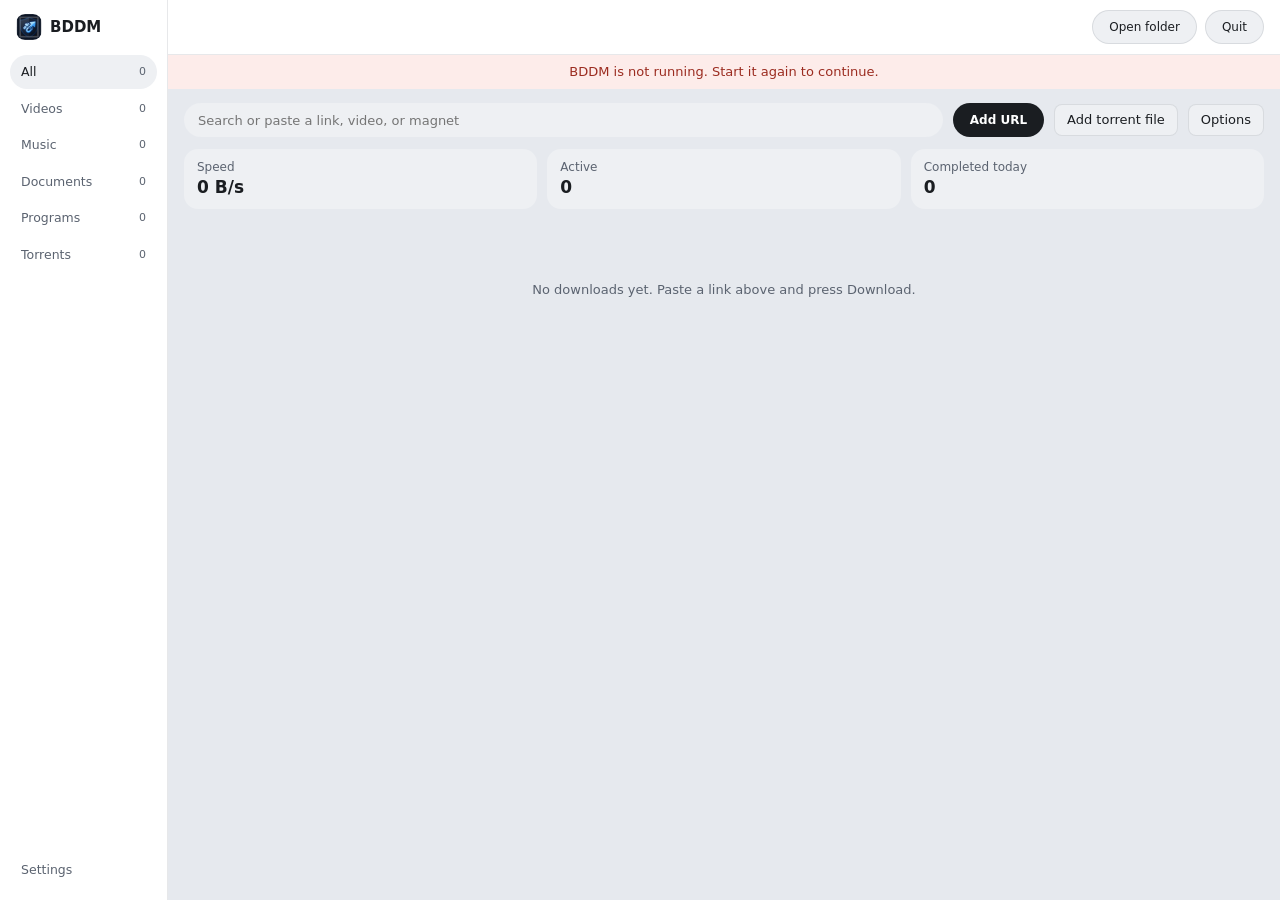
==== ui/index.html @ 0352fc82 "1.5.0: add a tray icon, menu, and compact popup BDDM stays in the Windows notification area with Sho" ====
<!DOCTYPE html>
<html lang="en">
<head>
<meta charset="utf-8">
<meta name="viewport" content="width=device-width, initial-scale=1">
<title>BDDM - Download Manager</title>
<link rel="icon" type="image/png" sizes="32x32" href="icon-32.png">
<link rel="icon" type="image/png" sizes="128x128" href="icon.png">
<link rel="stylesheet" href="theme.css">
<style>
  :root {
    color-scheme: light;
    --bg: #e6e9ee; --panel: #ffffff; --panel2: #eef0f3; --line: rgba(20,30,50,.10);
    --text: #1a1d21; --muted: #5b6370; --accent: #2f6fed; --accent2: #1f55c4;
    --ok: #1f9d62; --warn: #b45a12; --bad: #c0392b;
    --hover-bg: #e4e7ed; --hover-line: rgba(20,30,50,.28);
    --danger-hover: #9b2c20;
    --shade: rgba(20,30,50,.12);
    --offline-bg: #fdecea; --offline-fg: #9b2c20;
    --banner-bg: #e6eefd; --banner-fg: #1f55c4; --banner-line: #c5d8fb;
    --banner-err-bg: #fdecea; --banner-err-fg: #9b2c20; --banner-err-line: #f5c2c0;
    --badge-dl-fg: #1f55c4; --badge-dl-bg: #e6eefd; --badge-dl-bd: #c5d8fb;
    --badge-ok-fg: #167a4c; --badge-ok-bg: #e3f5ec; --badge-ok-bd: #b7e3cc;
    --badge-err-fg: #9b2c20; --badge-err-bg: #fdecea; --badge-err-bd: #f5c2c0;
    --badge-vo-fg: #5b43c7; --badge-vo-bg: #ece8fb; --badge-vo-bd: #d5cef5;
    --badge-pause-fg: #b45a12; --badge-pause-bg: #fdeede; --badge-pause-bd: #f5d3a8;
    --msg-err: #9b2c20; --msg-ok: #167a4c; --msg-net: #b45a12;
    --group-line: #d5dbe6;
  }
  @media (prefers-color-scheme: dark) {
    :root {
      color-scheme: dark;
      --bg: #14161b; --panel: #1c1f26; --panel2: #232733; --line: #2e3340;
      --text: #e6e8ee; --muted: #8b93a7; --accent: #3b82f6; --accent2: #2563eb;
      --ok: #22c55e; --warn: #f59e0b; --bad: #ef4444;
      --hover-bg: #2a2f3d; --hover-line: #49506a;
      --danger-hover: #fca5a5;
      --shade: rgba(0,0,0,.35);
      --offline-bg: #450a0a; --offline-fg: #fecaca;
      --banner-bg: #172554; --banner-fg: #93c5fd; --banner-line: #1e3a8a;
      --banner-err-bg: #450a0a; --banner-err-fg: #fecaca; --banner-err-line: #7f1d1d;
      --badge-dl-fg: #93c5fd; --badge-dl-bg: #172554; --badge-dl-bd: #1e3a8a;
      --badge-ok-fg: #86efac; --badge-ok-bg: #052e16; --badge-ok-bd: #14532d;
      --badge-err-fg: #fca5a5; --badge-err-bg: #450a0a; --badge-err-bd: #7f1d1d;
      --badge-vo-fg: #c4b5fd; --badge-vo-bg: #1e1036; --badge-vo-bd: #4c1d95;
      --badge-pause-fg: #fcd34d; --badge-pause-bg: #2b1a05; --badge-pause-bd: #78350f;
      --msg-err: #fca5a5; --msg-ok: #86efac; --msg-net: #fcd34d;
      --group-line: #33405c;
    }
  }
  html[data-scheme="light"] { color-scheme: light;     --bg: #e6e9ee; --panel: #ffffff; --panel2: #eef0f3; --line: rgba(20,30,50,.10);
    --text: #1a1d21; --muted: #5b6370; --accent: #2f6fed; --accent2: #1f55c4;
    --ok: #1f9d62; --warn: #b45a12; --bad: #c0392b;
    --hover-bg: #e4e7ed; --hover-line: rgba(20,30,50,.28);
    --danger-hover: #9b2c20;
    --shade: rgba(20,30,50,.12);
    --offline-bg: #fdecea; --offline-fg: #9b2c20;
    --banner-bg: #e6eefd; --banner-fg: #1f55c4; --banner-line: #c5d8fb;
    --banner-err-bg: #fdecea; --banner-err-fg: #9b2c20; --banner-err-line: #f5c2c0;
    --badge-dl-fg: #1f55c4; --badge-dl-bg: #e6eefd; --badge-dl-bd: #c5d8fb;
    --badge-ok-fg: #167a4c; --badge-ok-bg: #e3f5ec; --badge-ok-bd: #b7e3cc;
    --badge-err-fg: #9b2c20; --badge-err-bg: #fdecea; --badge-err-bd: #f5c2c0;
    --badge-vo-fg: #5b43c7; --badge-vo-bg: #ece8fb; --badge-vo-bd: #d5cef5;
    --badge-pause-fg: #b45a12; --badge-pause-bg: #fdeede; --badge-pause-bd: #f5d3a8;
    --msg-err: #9b2c20; --msg-ok: #167a4c; --msg-net: #b45a12;
    --group-line: #d5dbe6; }
  html[data-scheme="dark"] { color-scheme: dark;     --bg: #14161b; --panel: #1c1f26; --panel2: #232733; --line: #2e3340;
    --text: #e6e8ee; --muted: #8b93a7; --accent: #3b82f6; --accent2: #2563eb;
    --ok: #22c55e; --warn: #f59e0b; --bad: #ef4444;
    --hover-bg: #2a2f3d; --hover-line: #49506a;
    --danger-hover: #fca5a5;
    --shade: rgba(0,0,0,.35);
    --offline-bg: #450a0a; --offline-fg: #fecaca;
    --banner-bg: #172554; --banner-fg: #93c5fd; --banner-line: #1e3a8a;
    --banner-err-bg: #450a0a; --banner-err-fg: #fecaca; --banner-err-line: #7f1d1d;
    --badge-dl-fg: #93c5fd; --badge-dl-bg: #172554; --badge-dl-bd: #1e3a8a;
    --badge-ok-fg: #86efac; --badge-ok-bg: #052e16; --badge-ok-bd: #14532d;
    --badge-err-fg: #fca5a5; --badge-err-bg: #450a0a; --badge-err-bd: #7f1d1d;
    --badge-vo-fg: #c4b5fd; --badge-vo-bg: #1e1036; --badge-vo-bd: #4c1d95;
    --badge-pause-fg: #fcd34d; --badge-pause-bg: #2b1a05; --badge-pause-bd: #78350f;
    --msg-err: #fca5a5; --msg-ok: #86efac; --msg-net: #fcd34d;
    --group-line: #33405c; }
  * { box-sizing: border-box; }
  html, body { margin: 0; height: 100%; }
  body { background: var(--page); color: var(--text); font: 13px/1.4 "Segoe UI", Inter, system-ui, sans-serif; height: 100%; }
  button { font: inherit; color: var(--text); background: var(--panel2); border: 1px solid var(--line); border-radius: 8px; padding: 6px 12px; cursor: pointer; }
  button:hover { border-color: var(--hover-line); background: var(--hover-bg); }
  button:disabled { opacity: .45; cursor: default; }
  button.primary { background: var(--accent); border-color: var(--accent); color: #fff; font-weight: 600; }
  button.primary:hover { background: var(--accent2); }
  button.danger:hover { border-color: var(--bad); color: var(--danger-hover); }
  button.small { padding: 4px 10px; font-size: 13px; }
  select { font: inherit; color: var(--text); background: var(--panel2); border: 1px solid var(--line); border-radius: 8px; padding: 8px 10px; outline: none; }
  input[type=text], input[type=number], input[type=search] { font: inherit; color: var(--text); background: var(--panel2); border: 1px solid var(--line); border-radius: 8px; padding: 9px 12px; outline: none; }
  input:focus { border-color: var(--accent); }

  .topbar-actions { margin-left: auto; display: flex; align-items: center; gap: 8px; }
  .logo { display: flex; align-items: center; gap: 10px; font-weight: 700; font-size: 17px; letter-spacing: .5px; }
  .logo img { width: 26px; height: 26px; border-radius: 6px; display: block; }
  #yieldHint { display: none; font-size: 12px; color: var(--muted); background: var(--panel2); border: 1px solid var(--line); border-radius: 999px; padding: 4px 10px; white-space: nowrap; }
  #yieldHint.show { display: inline-flex; align-items: center; }
  .about-logo { display: flex; flex-direction: column; align-items: center; margin-top: 0; }
  .about-logo img { width: 72px; height: 72px; border-radius: 20px; }
  .about-name { font-size: 16px; font-weight: 600; margin-top: 8px; }
  .about-card { background: var(--surface); border: 1px solid var(--border); border-radius: 18px; padding: 22px 18px; max-width: 640px; margin-top: 16px; text-align: center; }
  #tab-settings { max-width: 680px; }
  #tab-settings h2 { font-size: 16px; font-weight: 600; margin: 0 0 12px; }
  #tab-settings input[type=text], #tab-settings input[type=number], #tab-settings select {
    font: inherit; color: var(--text); background: var(--neutral); border: 1px solid var(--border);
    border-radius: 12px; padding: 8px 12px; outline: none;
  }
  #tab-settings input:focus, #tab-settings select:focus { border-color: var(--accent); }
  .field.check { display: flex; flex-direction: row-reverse; align-items: center; justify-content: space-between; gap: 12px; padding: 9px 0; border-top: 1px solid var(--border); }
  .field.check label { flex: 1; font-weight: 500; }
  .field.check input[type=checkbox] {
    appearance: none; -webkit-appearance: none; width: 38px; height: 22px; border-radius: 999px;
    background: var(--border-strong); border: 0; position: relative; cursor: pointer; flex: none;
  }
  .field.check input[type=checkbox]::after {
    content: ""; position: absolute; top: 3px; left: 3px; width: 16px; height: 16px; border-radius: 50%;
    background: var(--surface); transition: left .15s;
  }
  .field.check input[type=checkbox]:checked { background: var(--accent); }
  .field.check input[type=checkbox]:checked::after { left: 19px; }
  nav { display: flex; gap: 4px; }
  nav button { background: transparent; border-color: transparent; color: var(--muted); }
  nav button.active { background: var(--panel2); border-color: var(--line); color: var(--text); }
  .spacer { flex: 1; }

  /* main padding is in theme.css .maincol main */
  /* addbar restyled above */

  .empty { color: var(--muted); text-align: center; padding: 60px 0; }
  .item { display: grid; grid-template-columns: 40px minmax(0,1fr) auto; gap: 12px; align-items: center; padding: 11px 12px; margin-bottom: 9px; }
  .item .ico { grid-row: 1 / span 4; }
  .item .mid { min-width: 0; grid-column: 2; }
  .item .ico { align-self: start; margin-top: 2px; }
  .item .actions { grid-column: 3; grid-row: 1; display: flex; flex-wrap: wrap; justify-content: flex-end; gap: 4px; max-width: 220px; align-self: start; }
  .item .actions button { padding: 4px 9px; font-size: 11px; }
  .item .children { grid-column: 1 / -1; }
  .seg { display: flex; gap: 3px; height: 8px; margin: 8px 0 6px; }
  .seg i { flex: 1; border-radius: 2px; background: var(--neutral); }
  .seg i.on { background: var(--accent); }
  .seg.Done i.on, .seg.Seeding i.on { background: var(--ok); }
  .seg.Error i.on { background: var(--bad); }
  .seg.Paused i.on { background: var(--warn); }
  .bar { display: none; }
  .stats-row { display: grid; grid-template-columns: repeat(3,1fr); gap: 10px; margin-bottom: 12px; }
  .addbar { display: flex; gap: 10px; align-items: center; margin-bottom: 12px; }
  .addbar #url { flex: 1; height: 34px; border: 0; background: var(--neutral); border-radius: 999px; padding: 0 14px; }
  .row1 { display: flex; align-items: center; gap: 10px; }
  .name { font-weight: 600; flex: 1; overflow: hidden; text-overflow: ellipsis; white-space: nowrap; }
  .badge { font-size: 12px; padding: 2px 9px; border-radius: 99px; background: var(--panel2); color: var(--muted); border: 1px solid var(--line); white-space: nowrap; }
  .badge.Downloading { color: var(--badge-dl-fg); border-color: var(--badge-dl-bd); background: var(--badge-dl-bg); }
  .badge.Done { color: var(--badge-ok-fg); border-color: var(--badge-ok-bd); background: var(--badge-ok-bg); }
  .badge.Error { color: var(--badge-err-fg); border-color: var(--badge-err-bd); background: var(--badge-err-bg); }
  .badge.ViewOnly { color: var(--badge-vo-fg); border-color: var(--badge-vo-bd); background: var(--badge-vo-bg); }
  .subhead { display: flex; align-items: center; gap: 8px; padding: 6px 4px; color: var(--text); font-weight: 600; cursor: pointer; user-select: none; }
  .subhead .count { font-weight: 400; }
  .subhead .arrow { color: var(--muted); width: 12px; display: inline-block; }
  .badge.Paused { color: var(--badge-pause-fg); border-color: var(--badge-pause-bd); background: var(--badge-pause-bg); }
  .badge.Seeding { color: var(--badge-ok-fg); border-color: var(--badge-ok-bd); background: var(--badge-ok-bg); }
  .bar { height: 6px; background: var(--panel2); border-radius: 99px; overflow: hidden; margin: 10px 0 8px; }
  .bar > div { height: 100%; width: 0; background: var(--accent); border-radius: 99px; transition: width .4s; }
  .bar.Done > div, .bar.Seeding > div { background: var(--ok); }
  .bar.Error > div { background: var(--bad); }
  .bar.Paused > div { background: var(--warn); }
  .bar.unknown > div { width: 30% !important; animation: slide 1.2s infinite linear; }
  @keyframes slide { from { margin-left: -30%; } to { margin-left: 100%; } }
  .row2 { display: flex; align-items: center; gap: 16px; color: var(--muted); font-size: 13px; flex-wrap: wrap; }
  .row2 .stats { display: flex; gap: 16px; flex: 1; flex-wrap: wrap; }
  .row2 .actions { display: flex; gap: 6px; }
  .msg { color: var(--muted); font-size: 12px; margin-top: 6px; overflow: hidden; text-overflow: ellipsis; white-space: nowrap; }
  .msg.err { color: var(--msg-err); white-space: normal; }
  .msg .fix { display: block; color: var(--text); opacity: .85; margin-top: 3px; }
  .msg .details { display: block; opacity: .6; font-size: 11px; margin-top: 3px; cursor: help; }
  .msg.ok { color: var(--msg-ok); }
  .msg.net { color: var(--msg-net); white-space: normal; }
  .morebox { display: flex; flex-direction: column; gap: 6px; margin: -6px 0 14px; font-size: 12px; color: var(--muted); }
  .morebox[hidden] { display: none !important; }
  .morebox textarea, .morebox input { width: 100%; box-sizing: border-box; font: 13px/1.4 Consolas, monospace; }

  table { width: 100%; border-collapse: collapse; }
  th, td { text-align: left; padding: 9px 10px; border-bottom: 1px solid var(--line); vertical-align: top; }
  th { color: var(--muted); font-weight: 600; font-size: 12px; text-transform: uppercase; letter-spacing: .4px; }
  td.url { color: var(--muted); font-size: 12px; word-break: break-all; max-width: 380px; }
  .toolbar { display: flex; gap: 10px; margin-bottom: 14px; }
  .toolbar input { flex: 1; }

  .settings-card { background: var(--surface); border: 1px solid var(--border); border-radius: 18px; padding: 18px; max-width: 640px; }
  .field { margin-bottom: 16px; }
  .field label { display: block; font-weight: 600; margin-bottom: 6px; }
  .field .hint { color: var(--muted); font-size: 12px; margin-top: 4px; }
  .field .line { display: flex; gap: 8px; }
  .catrow { display: grid; grid-template-columns: 100px 1fr; gap: 6px 10px; align-items: center; padding: 8px 0; border-top: 1px solid var(--line, #2a2f3a); }
  .catrow .catname { font-weight: 600; }
  .catrow .line { display: flex; gap: 8px; }
  .catrow .line input { flex: 1; min-width: 0; }
  .catrow .catexts { grid-column: 2; font-size: 12px; opacity: .85; }
  .field .line input[type=text] { flex: 1; }
  .field input[type=number] { width: 110px; }

  .overlay { position: fixed; inset: 0; background: rgba(0,0,0,.55); display: none; align-items: center; justify-content: center; z-index: 10; }
  .overlay.show { display: flex; }
  .dialog { background: var(--panel); border: 1px solid var(--line); border-radius: 14px; padding: 20px; width: min(440px, 92vw); box-shadow: 0 20px 50px rgba(0,0,0,.5); }
  .dialog h3 { margin: 0 0 8px; font-size: 16px; }
  .dialog p { margin: 0 0 14px; color: var(--muted); word-break: break-word; }
  .dialog .btns { display: flex; justify-content: flex-end; gap: 8px; margin-top: 16px; }
  .check { display: flex; gap: 8px; align-items: center; }

  #toasts { position: fixed; right: 18px; bottom: 18px; display: flex; flex-direction: column; gap: 8px; z-index: 20; }
  .toast { background: var(--panel2); border: 1px solid var(--line); border-left: 4px solid var(--accent); border-radius: 10px; padding: 10px 14px; min-width: 260px; max-width: 380px; box-shadow: 0 10px 30px rgba(0,0,0,.4); animation: pop .2s; }
  .toast.ok { border-left-color: var(--ok); } .toast.bad { border-left-color: var(--bad); }
  .toast b { display: block; margin-bottom: 2px; }
  .toast span { color: var(--muted); font-size: 13px; word-break: break-word; }
  @keyframes pop { from { transform: translateY(10px); opacity: 0; } }
  .item.group { border-color: var(--group-line); }
  .group .name .ficon { display: inline-block; width: 18px; height: 14px; margin-right: 8px; vertical-align: -1px; background: #f5c451; border-radius: 2px 3px 3px 3px; position: relative; }
  .group .name .ficon::before { content: ""; position: absolute; left: 0; top: -3px; width: 8px; height: 4px; background: #f5c451; border-radius: 2px 2px 0 0; }
  .count { color: var(--muted); font-size: 13px; white-space: nowrap; }
  .toggle { background: transparent; border: none; color: var(--muted); padding: 0 4px; font-size: 13px; }
  .toggle:hover { background: transparent; color: var(--text); }
  .group .name { cursor: pointer; }
  .children { margin: 10px 0 0 22px; border-left: 2px solid var(--line); padding-left: 12px; }
  .children .item { padding: 8px 10px; margin-bottom: 6px; background: var(--panel2); }
  .children .bar { margin: 6px 0 5px; height: 4px; }
  .toast .times { color: var(--muted); font-weight: 400; margin-left: 6px; }
  #offline { display: none; background: var(--offline-bg); color: var(--offline-fg); padding: 8px 20px; text-align: center; }
  #offline.show { display: block; }
  #updateBanner { display: none; align-items: center; justify-content: center; gap: 16px; flex-wrap: wrap; background: var(--banner-bg); color: var(--banner-fg); padding: 8px 20px; border-bottom: 1px solid var(--banner-line); }
  #updateBanner.show { display: flex; }
  #updateBanner.error { background: var(--banner-err-bg); color: var(--banner-err-fg); border-bottom-color: var(--banner-err-line); }
  #updateBanner .ubtns { display: flex; gap: 8px; }
  #updateBanner .bar { margin: 0; width: 180px; }
  input[type=range] { accent-color: var(--accent); width: 100%; height: 22px; margin: 0; }
  .speed-head { display: flex; align-items: center; justify-content: space-between; gap: 10px; margin-bottom: 6px; }
  .srow { display: flex; align-items: center; justify-content: space-between; gap: 12px; padding: 9px 0; border-top: 1px solid var(--line); }
  .srow > span { font-weight: 500; }
  .sctrl { display: flex; align-items: center; gap: 10px; width: 240px; flex: none; }
  .slbl { min-width: 72px; text-align: right; color: var(--muted); font-size: 13px; }
  button.limit.on { border-color: var(--accent); color: var(--accent); }
  .popover { position: fixed; z-index: 15; background: var(--panel); border: 1px solid var(--line); border-radius: 18px; padding: 14px; width: 240px; box-shadow: 0 12px 32px var(--shade); }
  .popover .poptitle { font-size: 13px; font-weight: 600; margin: 0 0 4px; }
  .popover .meta { font-size: 12px; color: var(--muted); margin: 0 0 10px; }
  .popover .meta.lab { margin: 0 0 4px; }
  .popover .sctrl { width: 100%; margin-bottom: 10px; }
  .popover .slbl { min-width: 64px; }
  .popover .popbtns { display: flex; gap: 8px; justify-content: flex-end; margin-top: 4px; }
</style>
</head>
<body>
<div class="app" id="appShell">
<aside class="sidebar">
  <div class="brand"><img src="icon-32.png" alt="">BDDM</div>
  <button type="button" class="nav on" data-filter="all" data-tab="downloads">All<span class="count" id="navAll">0</span></button>
  <button type="button" class="nav" data-filter="Video" data-tab="downloads">Videos<span class="count" id="navVideo">0</span></button>
  <button type="button" class="nav" data-filter="Audio" data-tab="downloads">Music<span class="count" id="navAudio">0</span></button>
  <button type="button" class="nav" data-filter="Documents" data-tab="downloads">Documents<span class="count" id="navDocuments">0</span></button>
  <button type="button" class="nav" data-filter="Programs" data-tab="downloads">Programs<span class="count" id="navPrograms">0</span></button>
  <button type="button" class="nav" data-filter="torrent" data-tab="downloads">Torrents<span class="count" id="navTorrent">0</span></button>
  <div class="sidebar-grow"></div>
  <button type="button" class="nav" data-tab="settings" id="navSettings">Settings</button>
</aside>
<div class="maincol">
<div class="topbar">
  <span id="yieldHint" title="BDDM is using less bandwidth so browsing and other apps stay quick.">Saving bandwidth</span>
  <div class="topbar-actions">
    <button id="openDir" class="pill" title="Open the downloads folder">Open folder</button>
    <button id="quitBtn" class="pill danger" title="Pause all downloads and close BDDM">Quit</button>
  </div>
</div>
<div id="offline">BDDM is not running. Start it again to continue.</div>
<div id="updateBanner">
  <span id="updateText">A new version of BDDM is available</span>
  <div id="updateProgressWrap" hidden>
    <div class="bar"><div id="updateFill"></div></div>
  </div>
  <div class="ubtns">
    <button id="updateView" class="small">View release</button>
    <button id="updateInstall" class="small primary">Install</button>
    <button id="updateCancel" class="small" hidden>Cancel</button>
    <button id="updateRetry" class="small primary" hidden>Try again</button>
    <button id="updateLater" class="small">Later</button>
  </div>
</div>

<main>
  <section id="tab-downloads">
    <div class="addbar">
      <input id="url" type="text" placeholder="Search or paste a link, video, or magnet" autocomplete="off" spellcheck="false">
      <button id="addBtn" class="pill prim">Add URL</button>
      <button id="torrentBtn" title="Add a .torrent file">Add torrent file</button>
      <input id="torrentFile" type="file" accept=".torrent,application/x-bittorrent" hidden>
      <button id="moreBtn" title="Mirror links and checksum">Options</button>
    </div>
    <div id="moreBox" class="morebox" hidden>
      <label for="mirrors">Mirror links (optional): other links to the same file, one per line. BDDM downloads pieces from all of them at once.</label>
      <textarea id="mirrors" rows="3" spellcheck="false" placeholder="https://mirror1.example.com/file.iso"></textarea>
      <label for="hash">Checksum (optional): MD5, SHA-1, SHA-256 or SHA-512 from the website. BDDM checks the file when it is done.</label>
      <input id="hash" type="text" spellcheck="false" autocomplete="off" placeholder="sha256:3a7bd3e2360a3d...">
    </div>
    <div class="stats-row" id="statsRow">
      <div class="stat"><span class="meta">Speed</span><b id="statSpeed">0 B/s</b></div>
      <div class="stat"><span class="meta">Active</span><b id="statActive">0</b></div>
      <div class="stat"><span class="meta" id="statThirdLabel">Completed today</span><b id="statThird">0</b></div>
    </div>
    <div id="list"></div>
    <div id="emptyList" class="empty">No downloads yet. Paste a link above and press Download.</div>
  </section>

  <section id="tab-settings" hidden>
    <h2>Settings</h2>
    <div class="card settings-card">
      <div class="field">
        <label for="setDir">Download folder</label>
        <div class="line">
          <input id="setDir" type="text" spellcheck="false">
          <button id="browseDir">Browse...</button>
        </div>
        <div class="hint">New downloads are saved here.</div>
      </div>
      <div class="field">
        <label for="setParts">Parts per download</label>
        <input id="setParts" type="number" min="1" max="32">
        <div class="hint">How many connections one file uses (1-32). 8 is a good choice.</div>
      </div>
      <div class="field">
        <label for="setActive">Downloads at the same time</label>
        <input id="setActive" type="number" min="1" max="10">
        <div class="hint">Extra downloads wait in the queue (1-10) and start by themselves when a place is free. Use the arrows on a waiting download to change the order.</div>
      </div>
      <div class="field" style="margin-bottom:4px">
        <div class="speed-head">
          <label style="margin:0">Speed limits</label>
          <button type="button" id="resetLimits" class="small">Reset</button>
        </div>
        <div class="hint">These limits apply to every download of that kind. You can set a different limit on one download from the list.</div>
      </div>
      <div class="srow"><span>Regular downloads</span><div class="sctrl"><input id="limHTTP" type="range" min="0" max="10" step="1" value="10"><span id="limHTTPLbl" class="slbl">Unlimited</span></div></div>
      <div class="srow"><span>Torrent download</span><div class="sctrl"><input id="limTorDown" type="range" min="0" max="10" step="1" value="10"><span id="limTorDownLbl" class="slbl">Unlimited</span></div></div>
      <div class="srow"><span>Torrent upload</span><div class="sctrl"><input id="limTorUp" type="range" min="0" max="10" step="1" value="10"><span id="limTorUpLbl" class="slbl">Unlimited</span></div></div>
      <div class="field check" style="margin-top:14px">
        <input id="setYield" type="checkbox" checked><label for="setYield" style="margin:0">Slow down downloads while I use the internet</label>
      </div>
      <div class="hint" style="margin:-10px 0 16px">When you browse or another app uses the network, BDDM uses less bandwidth so the rest of the PC stays quick. It goes back to full speed when the other traffic stops.</div>
      <div class="field check">
        <input id="setNotify" type="checkbox"><label for="setNotify" style="margin:0">Show Windows notifications</label>
      </div>
      <div class="field check">
        <input id="setAsk" type="checkbox"><label for="setAsk" style="margin:0">Ask before starting captured downloads</label>
      </div>
      <div class="hint" style="margin:-10px 0 16px">Shows the "Download File Info" window for downloads sent by the browser extension.</div>
      <div class="field check">
        <input id="setResume" type="checkbox"><label for="setResume" style="margin:0">Continue unfinished downloads when BDDM starts</label>
      </div>
      <div class="hint" style="margin:-10px 0 16px">Downloads that were running when BDDM closed, or when the computer crashed or lost power, continue where they stopped.</div>
      <div class="field check">
        <input id="setAutostart" type="checkbox"><label for="setAutostart" style="margin:0">Start BDDM with Windows</label>
      </div>
      <div class="hint" style="margin:-10px 0 16px">BDDM starts in the background when you sign in to Windows, so the browser extension always finds it.</div>
      <div class="field check">
        <input id="setCheckUpdates" type="checkbox"><label for="setCheckUpdates" style="margin:0">Check for updates automatically</label>
      </div>
      <div class="hint" style="margin:-10px 0 16px">BDDM looks for a new version on GitHub when it starts and about every 6 hours. It only installs when you press Install.</div>
      <button id="saveSettings" class="primary">Save settings</button>
    </div>
    <div class="card settings-card" style="margin-top:16px">
      <div class="field" style="margin-bottom:8px">
        <label>Folders by file type</label>
        <div class="hint">Each type of file can go to its own folder. Leave a folder empty to use the main download folder. When you choose another folder in the "Download File Info" window, BDDM remembers it for that file type.</div>
      </div>
      <div id="cats"></div>
      <button id="saveCats" class="primary" style="margin-top:8px">Save folders</button>
    </div>
    <div class="about-card" id="aboutCard">
      <div class="about-logo">
        <img src="icon.png" alt="BDDM">
        <div class="about-name">BDDM</div>
        <div class="hint" id="appVersion" style="margin-top:6px;text-align:center"></div>
      </div>
      <div style="margin-top:12px">
        <button id="checkUpdatesBtn" class="pill">Check for updates</button>
        <button id="settingsInstallBtn" class="pill prim" hidden>Install</button>
        <div id="updateStatus" class="hint" style="margin-top:8px"></div>
      </div>
    </div>
    <div class="card settings-card" style="margin-top:16px">
      <div class="field" style="margin-bottom:8px">
        <label>Video tools</label>
        <div class="hint">yt-dlp, ffmpeg and deno download videos from YouTube, Facebook, Instagram, TikTok and many other sites. yt-dlp updates itself once a day.</div>
      </div>
      <div class="field">
        <label for="setCookies">Use cookies from</label>
        <select id="setCookies">
          <option value="">Off (default)</option>
          <option value="firefox">Firefox</option>
          <option value="chrome">Chrome</option>
          <option value="edge">Edge</option>
          <option value="brave">Brave</option>
        </select>
        <div class="hint">Only needed when YouTube says "confirm you are not a bot", or for private and members-only videos. Firefox works best; Chrome, Edge and Brave must be fully closed while BDDM reads their cookies.</div>
      </div>
      <div id="toolsList" class="hint" style="font-size:13px;color:var(--text)"></div>
      <div id="toolsProgress" class="hint"></div>
      <button id="toolsInstall" style="margin-top:10px">Download missing tools</button>
    </div>
  </section>
</main>
</div>
</div>

<div id="dlgConfirm" class="overlay">
  <div class="dialog">
    <h3 id="cTitle"></h3>
    <p id="cText"></p>
    <label id="cCheckWrap" class="check" hidden><input id="cCheck" type="checkbox"> <span id="cCheckText"></span></label>
    <div class="btns">
      <button id="cNo">Cancel</button>
      <button id="cYes" class="primary">OK</button>
    </div>
  </div>
</div>

<div id="dlgStopped" class="overlay">
  <div class="dialog">
    <h3>BDDM has stopped</h3>
    <p>Your unfinished downloads are saved and will be paused the next time you open BDDM. You can close this window now.</p>
  </div>
</div>

<div id="speedPop" class="popover" hidden>
  <p class="poptitle">Speed limit</p>
  <p class="meta">This download only</p>
  <p class="meta lab">Download</p>
  <div class="sctrl"><input id="popDl" type="range" min="0" max="10" step="1" value="10"><span id="popDlLbl" class="slbl">Unlimited</span></div>
  <div id="popUpRow">
    <p class="meta lab">Upload</p>
    <div class="sctrl"><input id="popUl" type="range" min="0" max="10" step="1" value="10"><span id="popUlLbl" class="slbl">Unlimited</span></div>
  </div>
  <div class="popbtns"><button id="popOff" class="small">Off</button><button id="popApply" class="small primary">Apply</button></div>
</div>
<div id="toasts"></div>

<script>
const $ = (id) => document.getElementById(id);
let currentTab = "downloads";
let stopped = false;
const rows = {};          // id -> row element

// ---------- helpers ----------
function fmtSize(n, zero) {
  if (!n || n <= 0) return zero ? "0 B" : "?";
  const u = ["B", "KB", "MB", "GB", "TB"];
  let i = 0;
  while (n >= 1024 && i < u.length - 1) { n /= 1024; i++; }
  return n.toFixed(i === 0 ? 0 : 1) + " " + u[i];
}
function fmtSpeed(b) { return b > 0 ? fmtSize(b) + "/s" : "-"; }
const SPEED_STEPS = [25*1024, 50*1024, 100*1024, 200*1024, 2*1024*1024, 5*1024*1024, 10*1024*1024, 20*1024*1024, 50*1024*1024, 100*1024*1024];
function speedBPS(i) { i = +i; return (i < 0 ? 0 : i >= 10 ? 0 : SPEED_STEPS[i]); }
function speedIndex(bps) {
  if (!bps || bps <= 0) return 10;
  let best = 0, diff = Math.abs(SPEED_STEPS[0] - bps);
  for (let i = 1; i < SPEED_STEPS.length; i++) {
    const d = Math.abs(SPEED_STEPS[i] - bps);
    if (d < diff) { best = i; diff = d; }
  }
  return best;
}
function formatSpeedLimit(bps) {
  if (!bps || bps <= 0) return "Unlimited";
  if (bps % (1024*1024) === 0) return (bps / (1024*1024)) + " MB/s";
  if (bps % 1024 === 0) return (bps / 1024) + " KB/s";
  return fmtSize(bps) + "/s";
}
function bindLimitSlider(input, label) {
  const upd = () => { label.textContent = formatSpeedLimit(speedBPS(input.value)); };
  input.addEventListener("input", upd);
  upd();
  return upd;
}
function fmtETA(s) {
  if (s < 0) return "-";
  const h = Math.floor(s / 3600), m = Math.floor((s % 3600) / 60), sec = s % 60;
  if (h) return h + "h " + m + "m";
  if (m) return m + "m " + sec + "s";
  return sec + "s";
}
function fmtTime(t) {
  if (!t || t.startsWith("0001")) return "-";
  const d = new Date(t);
  return d.toLocaleDateString() + " " + d.toLocaleTimeString([], { hour: "2-digit", minute: "2-digit" });
}
const CAT_EXT = {
  Video: "mp4 mkv webm avi mov m4v wmv flv ts m2ts mpeg mpg 3gp".split(" "),
  Audio: "mp3 flac aac m4a wav ogg opus wma aiff".split(" "),
  Documents: "pdf doc docx xls xlsx ppt pptx txt rtf odt ods odp csv epub".split(" "),
  Programs: "exe msi msp appx msix apk dmg pkg deb rpm appimage".split(" "),
  Compressed: "zip rar 7z tar gz tgz bz2 xz iso cab".split(" "),
  Images: "jpg jpeg png gif webp bmp tiff svg heic".split(" ")
};
function fileExt(name) {
  const n = (name || "").toLowerCase();
  const i = n.lastIndexOf(".");
  return i >= 0 ? n.slice(i + 1) : "";
}
function fileCategory(j) {
  if (j.kind === "torrent") return "torrent";
  if (j.kind === "video") return "Video";
  const ext = fileExt(j.name);
  for (const cat of Object.keys(CAT_EXT)) if (CAT_EXT[cat].includes(ext)) return cat;
  return "Other";
}
function catIcon(cat, status) {
  if (status === "Done") return { cls: "ico done", g: "\u2713" };
  const map = {
    Video: { cls: "ico violet", g: "\u25B6" },
    Audio: { cls: "ico orange", g: "\u266A" },
    Documents: { cls: "ico accent", g: "\u25A6" },
    Programs: { cls: "ico green", g: "\u2318" },
    Compressed: { cls: "ico orange", g: "\u25A3" },
    Images: { cls: "ico violet", g: "\u25A3" },
    torrent: { cls: "ico accent", g: "\u21C5" },
    Other: { cls: "ico accent", g: "\u2193" }
  };
  return map[cat] || map.Other;
}
function jobMatchesFilter(j, filter) {
  if (!filter || filter === "all") return true;
  if (filter === "torrent") return j.kind === "torrent";
  return fileCategory(j) === filter;
}
function setSeg(el, pct, status) {
  if (!el) return;
  const n = Math.round(Math.max(0, Math.min(100, pct)) / 12.5);
  el.className = "seg " + (status || "");
  const kids = el.children;
  for (let i = 0; i < kids.length; i++) kids[i].classList.toggle("on", i < n);
}
function updateNavAndStats(jobs, groups) {
  const counts = { all: 0, Video: 0, Audio: 0, Documents: 0, Programs: 0, torrent: 0 };
  let speed = 0, up = 0, active = 0, doneToday = 0;
  const start = new Date(); start.setHours(0, 0, 0, 0);
  for (const j of jobs || []) {
    counts.all++;
    const c = fileCategory(j);
    if (c in counts) counts[c]++;
    if (j.status === "Downloading") { active++; speed += (j.speed || 0); }
    if (j.status === "Seeding") up += (j.upSpeed || 0);
    else if (j.status === "Downloading") up += (j.upSpeed || 0);
    if (j.status === "Done" && j.finished && !String(j.finished).startsWith("0001") && new Date(j.finished) >= start) doneToday++;
  }
  for (const g of groups || []) {
    counts.all++;
    if (g.status === "Downloading") { active++; speed += (g.speed || 0); }
  }
  const setCount = (id, n) => { const e = $(id); if (e) e.textContent = String(n); };
  setCount("navAll", counts.all);
  setCount("navVideo", counts.Video);
  setCount("navAudio", counts.Audio);
  setCount("navDocuments", counts.Documents);
  setCount("navPrograms", counts.Programs);
  setCount("navTorrent", counts.torrent);
  if ($("statSpeed")) $("statSpeed").textContent = speed > 0 ? fmtSpeed(speed) : "0 B/s";
  if ($("statActive")) $("statActive").textContent = String(active);
  if ($("statThird")) {
    if (up > 0) { $("statThirdLabel").textContent = "Upload"; $("statThird").textContent = fmtSpeed(up); }
    else { $("statThirdLabel").textContent = "Completed today"; $("statThird").textContent = String(doneToday); }
  }
}

function el(tag, cls, text) {
  const e = document.createElement(tag);
  if (cls) e.className = cls;
  if (text !== undefined) e.textContent = text;
  return e;
}
async function api(path, body) {
  const opt = body === undefined ? {} : { method: "POST", headers: { "Content-Type": "application/json" }, body: JSON.stringify(body) };
  const r = await fetch(path, opt);
  let data = {};
  try { data = await r.json(); } catch (e) {}
  if (!r.ok && r.status !== 409) throw new Error(data.error || ("HTTP " + r.status));
  data._status = r.status;
  return data;
}
function toast(title, text, kind) {
  // The same message again while it is still shown: count it, do not stack it.
  for (const old of $("toasts").children) {
    if (old._key === title + "\n" + (text || "")) {
      old._n++;
      old._times.textContent = "\u00D7" + old._n;
      clearTimeout(old._timer);
      old._timer = setTimeout(() => old.remove(), 5000);
      return;
    }
  }
  const t = el("div", "toast " + (kind || ""));
  const b = el("b", "", title);
  t._times = el("span", "times", "");
  b.append(t._times);
  t.append(b, el("span", "", text || ""));
  t._key = title + "\n" + (text || "");
  t._n = 1;
  $("toasts").append(t);
  while ($("toasts").children.length > 4) $("toasts").firstChild.remove();
  t._timer = setTimeout(() => t.remove(), 5000);
}
function confirmBox(title, text, okText, checkText) {
  return new Promise((resolve) => {
    $("cTitle").textContent = title;
    $("cText").textContent = text;
    $("cYes").textContent = okText || "OK";
    $("cCheckWrap").hidden = !checkText;
    $("cCheck").checked = false;
    $("cCheckText").textContent = checkText || "";
    $("dlgConfirm").classList.add("show");
    const done = (ok) => {
      $("dlgConfirm").classList.remove("show");
      $("cYes").onclick = $("cNo").onclick = null;
      resolve({ ok, checked: $("cCheck").checked });
    };
    $("cYes").onclick = () => done(true);
    $("cNo").onclick = () => done(false);
    $("cYes").focus();
  });
}

// ---------- tabs + sidebar filters ----------
let listFilter = "all";
function showTab(tab) {
  currentTab = tab;
  for (const t of ["downloads", "settings"]) $("tab-" + t).hidden = t !== currentTab;
  document.querySelectorAll("[data-tab]").forEach((x) => {
    if (x.dataset.tab === "settings") x.classList.toggle("on", currentTab === "settings");
    else x.classList.toggle("on", currentTab === "downloads" && (x.dataset.filter || "all") === listFilter);
  });
  if (currentTab === "settings") loadSettings();
}
document.querySelectorAll("[data-tab]").forEach((b) => {
  b.onclick = () => {
    if (b.dataset.filter) listFilter = b.dataset.filter;
    showTab(b.dataset.tab);
    if (b.dataset.tab === "downloads") refresh();
  };
});

// ---------- add ----------
async function addURL(url, force) {
  url = (url || "").trim();
  if (!url) { $("url").focus(); return; }
  try {
    const body = { url, force: !!force };
    if (!$("moreBox").hidden) {
      const mirrors = $("mirrors").value.split(/\s+/).filter(Boolean);
      if (mirrors.length) body.mirrors = mirrors;
      if ($("hash").value.trim()) body.hash = $("hash").value.trim();
    }
    const r = await api("/api/add", body);
    if (r._status === 409 && r.duplicate) {
      const a = await confirmBox("Already downloaded", "You already downloaded this file (" + r.name + "). Download again?", "Download again");
      if (a.ok) return addURL(url, true);
      return;
    }
    $("url").value = "";
    $("mirrors").value = ""; $("hash").value = "";
    if (r.video) { toast("Video link", "Choose the quality in the video window."); return; }
    if (r.torrent) { toast("Torrent", "Choose the folder and press Start in the torrent window."); return; }
    if (r.message) { toast("Google Drive", r.message); return; }
    toast("Added", r.job.name);
    refresh();
  } catch (e) {
    toast("Could not add the link", e.message, "bad");
  }
}
$("addBtn").onclick = () => addURL($("url").value);
$("moreBtn").onclick = () => { $("moreBox").hidden = !$("moreBox").hidden; };
$("url").addEventListener("keydown", (e) => { if (e.key === "Enter") addURL($("url").value); });
$("torrentBtn").onclick = () => $("torrentFile").click();
$("torrentFile").addEventListener("change", async () => {
  const f = $("torrentFile").files && $("torrentFile").files[0];
  $("torrentFile").value = "";
  if (!f) return;
  try {
    const fd = new FormData();
    fd.append("file", f, f.name);
    const res = await fetch("/api/torrent/add", { method: "POST", body: fd });
    const t = await res.text();
    let r = {};
    try { r = JSON.parse(t); } catch (e) { throw new Error(t || res.statusText); }
    if (!res.ok || r.ok === false) throw new Error(r.error || t || res.statusText);
    toast("Torrent", "Choose the folder and press Start in the torrent window.");
    refresh();
  } catch (e) {
    toast("Could not add the torrent", e.message, "bad");
  }
});

// ---------- download list ----------
function makeRow(j) {
  const r = el("div", "item");
  r._jobId = j.id;
  r._ico = el("div", "ico accent");
  const mid = el("div", "mid");
  const row1 = el("div", "row1");
  r._name = el("div", "name");
  r._badge = el("span", "badge");
  row1.append(r._name, r._badge);
  r._bar = el("div", "bar");
  r._fill = el("div");
  r._bar.append(r._fill);
  r._seg = el("div", "seg");
  for (let i = 0; i < 8; i++) r._seg.append(document.createElement("i"));
  const row2 = el("div", "row2");
  const stats = el("div", "stats");
  r._size = el("span"); r._speed = el("span"); r._eta = el("span");
  stats.append(r._size, r._speed, r._eta);
  row2.append(stats);
  r._msg = el("div", "msg");
  mid.append(row1, r._bar, r._seg, row2, r._msg);
  const actions = el("div", "actions");
  r._pause = el("button", "small", "Pause");
  r._resume = el("button", "small", "Resume");
  r._open = el("button", "small", "Open folder");
  r._del = el("button", "small danger", "Delete");
  r._first = el("button", "small", "Start next");
  r._first.title = "Move to the front of the queue";
  r._up = el("button", "small", "\u2191");
  r._up.title = "Move up in the queue";
  r._down = el("button", "small", "\u2193");
  r._down.title = "Move down in the queue";
  r._limit = el("button", "small", "Speed limit");
  r._limit.title = "Set a speed limit for this download only";
  actions.append(r._first, r._up, r._down, r._pause, r._resume, r._limit, r._open, r._del);
  r.append(r._ico, mid, actions);
  const move = (where) => api("/api/jobs/" + j.id + "/move", { where }).then(refresh).catch((e) => toast("Error", e.message, "bad"));
  r._first.onclick = () => move("first");
  r._up.onclick = () => move("up");
  r._down.onclick = () => move("down");

  r._pause.onclick = () => api("/api/jobs/" + j.id + "/pause", {}).then(refresh).catch((e) => toast("Error", e.message, "bad"));
  r._resume.onclick = () => api("/api/jobs/" + j.id + "/resume", {}).then(refresh).catch((e) => toast("Error", e.message, "bad"));
  r._open.onclick = () => api("/api/jobs/" + j.id + "/open", {}).catch((e) => toast("Could not open folder", e.message, "bad"));
  r._del.onclick = async () => {
    const also = r._kind === "torrent" ? "Also delete the files from disk" : "Also delete the file from disk";
    const a = await confirmBox("Delete download", "Remove \"" + r._name.textContent + "\" from the list?", "Delete", also);
    if (!a.ok) return;
    try { await api("/api/jobs/" + j.id + "/delete", { deleteFile: a.checked }); refresh(); }
    catch (e) { toast("Error", e.message, "bad"); }
  };
  return r;
}

function updateRow(r, j) {
  r._limit.onclick = (ev) => { ev.stopPropagation(); openSpeedPop(r, r._limit); };
  r._kind = j.kind;
  r._dlLimit = j.dlLimit;
  r._ulLimit = j.ulLimit;
  const cat = fileCategory(j);
  const ic = catIcon(cat, j.status);
  r._ico.className = ic.cls;
  r._ico.textContent = ic.g;
  r._name.textContent = j.name;
  r._name.title = j.url;
  const label = j.viewOnly ? "View only" : j.status;
  r._badge.textContent = label;
  r._badge.className = "badge " + (j.viewOnly ? "ViewOnly" : j.status);
  const seeding = j.status === "Seeding";
  const known = j.size > 0;
  const pct = known ? Math.min(100, (j.done * 100) / j.size) : (j.status === "Done" || seeding ? 100 : 0);
  r._bar.className = "bar " + j.status + (!known && j.status === "Downloading" ? " unknown" : "");
  r._fill.style.width = pct.toFixed(1) + "%";
  setSeg(r._seg, pct, j.status);
  let sizeText = known ? fmtSize(j.done, true) + " / " + fmtSize(j.size) + "  (" + pct.toFixed(1) + "%)" : fmtSize(j.done, true) + " downloaded";
  if (j.kind === "torrent" && (j.status === "Downloading" || seeding || j.peers > 0)) {
    const n = j.peers || 0;
    sizeText += ", " + n + " peer" + (n === 1 ? "" : "s");
  }
  r._size.textContent = sizeText;
  const active = j.status === "Downloading";
  if (j.kind === "torrent" && (active || seeding)) {
    const parts = [];
    if (active) parts.push((j.speed > 0 ? fmtSpeed(j.speed) : "connecting...") + " down");
    parts.push((j.upSpeed > 0 ? fmtSpeed(j.upSpeed) : "0 B/s") + " up");
    r._speed.textContent = parts.join(", ");
  } else {
    r._speed.textContent = active ? "Speed: " + (j.speed > 0 ? fmtSpeed(j.speed) : "connecting...") : "";
  }
  if (active) r._eta.textContent = "ETA: " + fmtETA(j.eta);
  else if (seeding) r._eta.textContent = "Seeding";
  else if (j.status === "Done") r._eta.textContent = "Finished " + fmtTime(j.finished);
  else r._eta.textContent = "";
  r._pause.hidden = !(j.status === "Downloading" || j.status === "Queued" || seeding);
  r._resume.hidden = !(j.status === "Paused" || (j.status === "Error" && !j.viewOnly));
  const showLimit = !j.viewOnly && j.status !== "Done" && (j.status === "Downloading" || j.status === "Queued" || j.status === "Paused" || j.status === "Error" || seeding);
  r._limit.hidden = !showLimit;
  r._limit.classList.toggle("limit", true);
  r._limit.classList.toggle("on", j.dlLimit != null || (j.kind === "torrent" && j.ulLimit != null));
  r._resume.textContent = j.status === "Error" ? "Retry" : "Resume";
  const queued = j.status === "Queued";
  r._first.hidden = !queued || j.queuePos <= 1;
  r._up.hidden = !queued || j.queuePos <= 1;
  r._down.hidden = !queued || j.queuePos >= j.queueLen;
  if (j.status === "Error") {
    r._msg.className = j.viewOnly ? "msg" : "msg err";
    r._msg.textContent = (j.reason || j.error || "Failed") + (j.viewOnly ? " Open it in Firefox and use Save as PDF from the BDDM extension." : "");
    if (j.fix && !j.viewOnly) r._msg.append(el("span", "fix", "What to do: " + j.fix));
    if (j.error && j.reason && j.reason !== j.error) {
      const d = el("span", "details", "Details: " + j.error);
      r._msg.append(d);
    }
  }
  else if (queued) { r._msg.className = "msg"; r._msg.textContent = j.queuePos ? "Waiting in the queue (" + j.queuePos + " of " + j.queueLen + "); starts by itself when a place is free" : "Queued"; }
  else if (j.status === "Done" && j.checked) { r._msg.className = "msg ok"; r._msg.textContent = "\u2713 " + j.checked; }
  else if (active && j.netWait) { r._msg.className = "msg net"; r._msg.textContent = j.message || "No internet connection. BDDM continues automatically when the connection is back..."; }
  else { r._msg.className = "msg"; r._msg.textContent = active || seeding ? (j.message || "") : ""; }
}

// ---------- folder downloads (groups) ----------
const groupRows = {};     // group id -> row element
const openGroups = new Set(JSON.parse(localStorage.getItem("bddmOpenGroups") || "[]"));
function saveOpenGroups() { localStorage.setItem("bddmOpenGroups", JSON.stringify([...openGroups])); }

function makeGroupRow(g) {
  const r = el("div", "item group");
  r._ico = el("div", "ico accent", "\u25A6");
  const mid = el("div", "mid");
  const row1 = el("div", "row1");
  r._toggle = el("button", "toggle", "\u25B8");
  r._toggle.title = "Show the files";
  r._name = el("div", "name");
  r._icon = el("span", "ficon");
  r._title = el("span");
  r._name.append(r._icon, r._title);
  r._count = el("span", "count");
  r._badge = el("span", "badge");
  row1.append(r._toggle, r._name, r._count, r._badge);
  r._bar = el("div", "bar");
  r._fill = el("div");
  r._bar.append(r._fill);
  const row2 = el("div", "row2");
  const stats = el("div", "stats");
  r._size = el("span"); r._speed = el("span"); r._eta = el("span");
  stats.append(r._size, r._speed, r._eta);
  const actions = el("div", "actions");
  r._pause = el("button", "small", "Pause");
  r._resume = el("button", "small", "Resume");
  r._retry = el("button", "small", "Retry failed");
  r._open = el("button", "small", "Open folder");
  r._del = el("button", "small danger", "Delete");
  actions.append(r._pause, r._resume, r._retry, r._open, r._del);
  row2.append(stats);
  r._msg = el("div", "msg");
  r._seg = el("div", "seg");
  for (let i = 0; i < 8; i++) r._seg.append(document.createElement("i"));
  mid.append(row1, r._bar, r._seg, row2, r._msg);
  r._kids = el("div", "children");
  r.append(r._ico, mid, actions, r._kids);

  const act = (what, body) => api("/api/groups/" + g.id + "/" + what, body || {}).then(refresh).catch((e) => toast("Error", e.message, "bad"));
  const flip = () => {
    if (openGroups.has(g.id)) openGroups.delete(g.id); else openGroups.add(g.id);
    saveOpenGroups();
    refresh();
  };
  r._toggle.onclick = flip;
  r._name.onclick = flip;
  r._pause.onclick = () => act("pause");
  r._resume.onclick = () => act("resume");
  r._retry.onclick = () => act("retry");
  r._open.onclick = () => api("/api/groups/" + g.id + "/open", {}).catch((e) => toast("Could not open folder", e.message, "bad"));
  r._del.onclick = async () => {
    const a = await confirmBox("Delete folder download", "Remove the folder \"" + r._title.textContent + "\" and its " + r._total + " files from the list?", "Delete", "Also delete the downloaded files from disk");
    if (!a.ok) return;
    act("delete", { deleteFile: a.checked });
  };
  return r;
}

function updateGroupRow(r, g, kids) {
  const open = openGroups.has(g.id);
  r._total = g.total;
  r._toggle.textContent = open ? "\u25BE" : "\u25B8";
  r._toggle.title = open ? "Hide the files" : "Show the files";
  r._title.textContent = g.name;
  r._name.title = g.url;
  r._count.textContent = g.finishedFiles + " of " + g.total + " files done" + (g.failed ? ", " + g.failed + " failed" : "") + (g.viewOnly ? ", " + g.viewOnly + " view-only" : "");
  r._badge.textContent = g.status;
  r._badge.className = "badge " + g.status;
  const known = g.size > 0;
  const pct = known ? Math.min(100, (g.done * 100) / g.size) : (g.total ? (g.finishedFiles * 100) / g.total : 0);
  r._bar.className = "bar " + g.status;
  r._fill.style.width = pct.toFixed(1) + "%";
  setSeg(r._seg, pct, g.status);
  r._size.textContent = known ? fmtSize(g.done, true) + " / " + fmtSize(g.size) + "  (" + pct.toFixed(1) + "%)" : fmtSize(g.done, true) + " downloaded";
  const active = g.status === "Downloading";
  r._speed.textContent = active ? "Speed: " + (g.speed > 0 ? fmtSpeed(g.speed) : "connecting...") : "";
  r._eta.textContent = active ? "ETA: " + fmtETA(g.eta) : (g.status === "Done" && g.ended ? "Finished " + fmtTime(g.ended) : "");
  r._pause.hidden = !(g.active > 0 || g.queued > 0);
  r._resume.hidden = !(g.paused > 0);
  r._retry.hidden = !(g.failed > 0);
  if (!g.failed && g.viewOnly && !active && !g.queued) { r._msg.className = "msg"; r._msg.textContent = g.viewOnly + " " + (g.viewOnly === 1 ? "file is" : "files are") + " view only: the owner turned off downloading, so they can't be downloaded. Open each one in Firefox and use Save as PDF from the BDDM extension."; }
  else if (g.failed && !active && !g.queued) { r._msg.className = "msg err"; r._msg.textContent = g.failed + " " + (g.failed === 1 ? "file" : "files") + " failed. Open the list to see why, or press Retry failed."; }
  else if (g.queued && !g.active) { r._msg.className = "msg"; r._msg.textContent = "Waiting for other downloads to finish..."; }
  else { r._msg.className = "msg"; r._msg.textContent = active ? g.active + " downloading, " + g.queued + " waiting" : ""; }
  r._kids.hidden = !open;
  if (open) placeTree(r._kids, g, kids);
}

// ---- the files of a folder download, as a tree of subfolders ----
const subHeads = {};      // "group|path" -> subfolder header element
const openSubs = new Set(JSON.parse(localStorage.getItem("bddmClosedSubs") || "[]")); // closed ones
function relDir(base, dir) {
  const norm = (p) => (p || "").replace(/\\/g, "/").replace(/\/+$/, "");
  const b = norm(base), d = norm(dir);
  if (d === b) return "";
  if (d.toLowerCase().startsWith(b.toLowerCase() + "/")) return d.slice(b.length + 1);
  return "";
}
function makeSubHead(key, name) {
  const h = el("div", "subhead");
  h._arrow = el("span", "arrow");
  h._label = el("span", "", "\uD83D\uDCC1 " + name);
  h._count = el("span", "count");
  h.append(h._arrow, h._label, h._count);
  h.onclick = () => {
    if (openSubs.has(key)) openSubs.delete(key); else openSubs.add(key);
    localStorage.setItem("bddmClosedSubs", JSON.stringify([...openSubs]));
    refresh();
  };
  return h;
}
// placeTree shows every file of the group under its subfolder (like on disk):
// subfolders first (A-Z), then the files (A-Z).
function placeTree(box, g, kids) {
  const root = { dirs: {}, files: [] };
  for (const j of kids) {
    const rel = relDir(g.dir, j.dir);
    let node = root;
    if (rel) for (const part of rel.split("/")) node = node.dirs[part] = node.dirs[part] || { dirs: {}, files: [] };
    node.files.push(j);
  }
  const order = []; // elements in display order
  const walk = (node, path, depth) => {
    for (const name of Object.keys(node.dirs).sort((a, b) => a.localeCompare(b))) {
      const sub = node.dirs[name];
      const p = path ? path + "/" + name : name;
      const key = g.id + "|" + p;
      const h = subHeads[key] || (subHeads[key] = makeSubHead(key, name));
      const all = [];
      const collect = (n) => { all.push(...n.files); Object.values(n.dirs).forEach(collect); };
      collect(sub);
      const done = all.filter((x) => x.status === "Done").length;
      const closed = openSubs.has(key);
      h._arrow.textContent = closed ? "\u25B8" : "\u25BE";
      h._count.textContent = done + " of " + all.length + " done";
      h.style.marginLeft = (depth * 18) + "px";
      order.push(h);
      if (!closed) walk(sub, p, depth + 1);
    }
    for (const j of node.files.slice().sort((a, b) => a.name.localeCompare(b.name))) {
      const r = rows[j.id] || (rows[j.id] = makeRow(j));
      updateRow(r, j);
      r.style.marginLeft = (depth * 18) + "px";
      order.push(r);
    }
  };
  walk(root, "", 0);
  order.forEach((e, i) => { if (box.children[i] !== e) box.insertBefore(e, box.children[i] || null); });
  while (box.children.length > order.length) box.lastChild.remove();
  box._shown = new Set(order.filter((e) => e._jobId).map((e) => e._jobId));
}

// placeRows puts job rows into a container in order.
function placeRows(box, jobs) {
  jobs.forEach((j, i) => {
    let r = rows[j.id];
    if (!r) { r = rows[j.id] = makeRow(j); }
    updateRow(r, j);
    if (box.children[i] !== r) box.insertBefore(r, box.children[i] || null);
  });
}

function renderList(jobs, groups) {
  updateNavAndStats(jobs, groups);
  const list = $("list");
  const seen = new Set();
  const byGroup = {};
  const gIds = new Set((groups || []).map((g) => g.id));
  const top = []; // {t, kind, v}
  const filter = listFilter || "all";
  for (const j of jobs) {
    if (j.group && gIds.has(j.group)) { (byGroup[j.group] = byGroup[j.group] || []).push(j); continue; }
    if (!jobMatchesFilter(j, filter)) continue;
    top.push({ t: j.started, kind: "job", v: j });
  }
  for (const g of groups || []) {
    if (filter !== "all") continue;
    top.push({ t: g.started, kind: "group", v: g });
  }
  top.sort((a, b) => (a.t < b.t ? 1 : a.t > b.t ? -1 : 0));
  top.forEach((e, i) => {
    let r;
    if (e.kind === "group") {
      const g = e.v;
      r = groupRows[g.id] || (groupRows[g.id] = makeGroupRow(g));
      const kids = (byGroup[g.id] || []).slice().sort((a, b) => a.name.localeCompare(b.name));
      updateGroupRow(r, g, kids);
      seen.add("g:" + g.id);
      if (openGroups.has(g.id) && r._kids._shown) for (const id of r._kids._shown) seen.add(id);
    } else {
      const j = e.v;
      r = rows[j.id] || (rows[j.id] = makeRow(j));
      updateRow(r, j);
      seen.add(j.id);
    }
    if (list.children[i] !== r) list.insertBefore(r, list.children[i] || null);
  });
  for (const id in rows) if (!seen.has(id)) { rows[id].remove(); delete rows[id]; }
  for (const id in groupRows) if (!seen.has("g:" + id)) { groupRows[id].remove(); delete groupRows[id]; }
  while (list.children.length > top.length) list.lastChild.remove();
  $("emptyList").hidden = top.length > 0;
}

// Announcements ("Download complete", "Folder download complete" ...) come
// from BDDM itself, once each. With several BDDM windows open, only one of
// them shows each message.
let evCursor = -1;
let evBoot = "";
async function handleEvents(r) {
  if (r.eventBoot !== evBoot) { evBoot = r.eventBoot; evCursor = -1; }
  if (evCursor < 0) { evCursor = r.eventSeq || 0; return; }
  const evs = (r.events || []).filter((e) => e.seq > evCursor);
  evCursor = Math.max(evCursor, r.eventSeq || 0);
  if (!evs.length) return;
  const key = "bddmShown:" + evBoot;
  const show = () => {
    const shown = parseInt(localStorage.getItem(key) || "0", 10);
    let top = shown;
    for (const e of evs) {
      if (e.seq <= shown) continue;
      toast(e.title, e.body, e.kind);
      top = Math.max(top, e.seq);
    }
    localStorage.setItem(key, String(top));
  };
  try {
    if (navigator.locks && navigator.locks.request) await navigator.locks.request("bddm-toasts", show);
    else show();
  } catch (e) { show(); }
}

let busy = false;
async function refresh() {
  if (stopped || busy) return;
  busy = true;
  try {
    const r = await api("/api/list?events=" + evCursor);
    $("offline").classList.remove("show");
    await handleEvents(r);
    renderList(r.jobs, r.groups);
    $("yieldHint").classList.toggle("show", !!r.yielding);
  } catch (e) {
    $("offline").classList.add("show");
  } finally { busy = false; }
}
setInterval(refresh, 500);
refresh();

// ---------- video tools ----------
let toolsTimer = null;
async function loadTools() {
  clearTimeout(toolsTimer);
  let t;
  try { t = await api("/api/tools"); } catch (e) { return; }
  const names = { "yt-dlp": "yt-dlp", ffmpeg: "ffmpeg", ffprobe: "ffprobe", deno: "deno (for YouTube)" };
  $("toolsList").innerHTML = "";
  for (const k of Object.keys(names)) {
    const d = el("div", "", (t.tools[k] ? "\u2714 " : "\u2716 ") + names[k] + (t.tools[k] ? "" : " - missing"));
    d.style.color = t.tools[k] ? "var(--text-success)" : "var(--text-danger)";
    if (t.paths[k]) d.title = t.paths[k];
    $("toolsList").append(d);
  }
  $("toolsProgress").textContent = (t.progress || []).map((x) => x.name + ": " + (x.state === "downloading" ? Math.round(x.done * 100 / Math.max(1, x.total)) + "%" : x.state)).join("   ") + (t.error ? "  " + t.error : "") + (t.update ? "  Last update: " + t.update : "");
  $("toolsInstall").hidden = t.missing.length === 0 && !t.installing;
  $("toolsInstall").disabled = t.installing || !t.canInstall;
  $("toolsInstall").textContent = t.installing ? "Downloading..." : "Download missing tools (about " + t.downloadMB + " MB)";
  if (t.installing && currentTab === "settings") toolsTimer = setTimeout(loadTools, 800);
}
$("toolsInstall").onclick = async () => {
  try { await api("/api/tools/install", {}); } catch (e) { toast("Video tools", e.message, "bad"); }
  loadTools();
};

// ---------- settings ----------
async function loadSettings() {
  loadTools();
  const s = await api("/api/settings");
  $("setDir").value = s.downloadDir;
  $("setParts").value = s.parts;
  $("setActive").value = s.maxActive;
  $("limHTTP").value = speedIndex(s.httpDownloadLimit);
  $("limTorDown").value = speedIndex(s.torrentDownloadLimit);
  $("limTorUp").value = speedIndex(s.torrentUploadLimit);
  $("limHTTP").dispatchEvent(new Event("input"));
  $("limTorDown").dispatchEvent(new Event("input"));
  $("limTorUp").dispatchEvent(new Event("input"));
  $("setYield").checked = s.yieldToOther !== false;
  $("setNotify").checked = s.notifications;
  $("setAsk").checked = s.askCaptured;
  $("setCookies").value = s.cookiesBrowser || "";
  $("setAutostart").checked = !!s.startWithWindows;
  $("setResume").checked = !!s.resumeOnStart;
  $("setCheckUpdates").checked = s.checkUpdates !== false;
  renderCats(s.categories || [], s.downloadDir);
  api("/api/ping").then((p) => { $("appVersion").textContent = "BDDM version " + (p.version || ""); }).catch(() => {});
}

// ---------- folders by file type ----------
function renderCats(cats, mainDir) {
  const box = $("cats");
  box.textContent = "";
  for (const c of cats) {
    const row = document.createElement("div");
    row.className = "catrow";
    row.dataset.name = c.name;
    const name = document.createElement("div");
    name.className = "catname";
    name.textContent = c.name;
    const dir = document.createElement("input");
    dir.type = "text"; dir.spellcheck = false; dir.className = "catdir";
    dir.value = c.dir || ""; dir.placeholder = mainDir + " (main folder)";
    const browse = document.createElement("button");
    browse.textContent = "Browse...";
    browse.onclick = async () => {
      try {
        const r = await api("/api/pickfolder", { start: dir.value || mainDir });
        if (r.dir) dir.value = r.dir;
      } catch (e) { toast("Folder picker", e.message, "bad"); }
    };
    const line = document.createElement("div");
    line.className = "line";
    line.append(dir, browse);
    const exts = document.createElement("input");
    exts.type = "text"; exts.spellcheck = false; exts.className = "catexts";
    exts.value = c.exts || "";
    exts.placeholder = c.name === "Other" ? "Everything else" : "Extensions, separated by spaces";
    exts.disabled = c.name === "Other";
    exts.title = "File extensions of this type";
    row.append(name, line, exts);
    box.append(row);
  }
}
$("saveCats").onclick = async () => {
  const cats = [...document.querySelectorAll("#cats .catrow")].map((r) => ({
    name: r.dataset.name, dir: r.querySelector(".catdir").value.trim(), exts: r.querySelector(".catexts").value,
  }));
  try {
    const s = await api("/api/settings", { categories: cats });
    renderCats(s.categories || [], s.downloadDir);
    toast("Folders saved", "New downloads go to the folder of their file type.", "ok");
  } catch (e) { toast("Could not save the folders", e.message, "bad"); }
};
$("browseDir").onclick = async () => {
  try {
    const r = await api("/api/pickfolder", {});
    if (r.dir) $("setDir").value = r.dir;
  } catch (e) { toast("Folder picker", e.message, "bad"); }
};
$("saveSettings").onclick = async () => {
  try {
    const s = await api("/api/settings", {
      downloadDir: $("setDir").value, parts: parseInt($("setParts").value, 10) || 8,
      maxActive: parseInt($("setActive").value, 10) || 3, notifications: $("setNotify").checked,
      httpDownloadLimit: speedBPS($("limHTTP").value),
      torrentDownloadLimit: speedBPS($("limTorDown").value),
      torrentUploadLimit: speedBPS($("limTorUp").value),
      yieldToOther: $("setYield").checked,
      askCaptured: $("setAsk").checked, cookiesBrowser: $("setCookies").value,
      startWithWindows: $("setAutostart").checked, resumeOnStart: $("setResume").checked,
      checkUpdates: $("setCheckUpdates").checked,
    });
    $("setDir").value = s.downloadDir; $("setParts").value = s.parts; $("setActive").value = s.maxActive;
    $("limHTTP").value = speedIndex(s.httpDownloadLimit);
    $("limTorDown").value = speedIndex(s.torrentDownloadLimit);
    $("limTorUp").value = speedIndex(s.torrentUploadLimit);
    $("limHTTP").dispatchEvent(new Event("input"));
    $("limTorDown").dispatchEvent(new Event("input"));
    $("limTorUp").dispatchEvent(new Event("input"));
    toast("Settings saved", "Speed limits apply at once to running downloads.", "ok");
  } catch (e) { toast("Could not save settings", e.message, "bad"); }
};
$("setCookies").onchange = async () => {
  try {
    await api("/api/settings", { cookiesBrowser: $("setCookies").value });
    toast("Settings saved", $("setCookies").value ? "Video downloads will use your browser's cookies." : "Browser cookies are off.", "ok");
  } catch (e) { toast("Could not save settings", e.message, "bad"); }
};
$("openDir").onclick = () => api("/api/openfolder", {}).catch((e) => toast("Could not open folder", e.message, "bad"));


// ---------- updates ----------
async function refreshUpdate() {
  try {
    const u = await api("/api/update");
    const state = u.state || "";
    const show = !!u.available || state === "downloading" || state === "installing" || state === "error";
    $("updateBanner").classList.toggle("show", show);
    $("updateBanner").classList.toggle("error", state === "error");
    const busy = state === "downloading" || state === "installing";
    $("updateProgressWrap").hidden = state !== "downloading";
    if (state === "downloading") {
      const pct = u.total > 0 ? Math.max(0, Math.min(100, 100 * u.done / u.total)) : 0;
      $("updateFill").style.width = pct.toFixed(1) + "%";
      $("updateText").textContent = "Downloading the update... " + Math.round(pct) + "%";
    } else if (state === "installing") {
      $("updateText").textContent = "Installing the update...";
    } else if (state === "error") {
      $("updateText").textContent = u.error || "The update could not be installed.";
    } else if (show) {
      $("updateText").textContent = "BDDM v" + u.version + " is available";
    }
    $("updateView").hidden = busy;
    $("updateInstall").hidden = !(show && !state && u.canInstall);
    $("updateCancel").hidden = state !== "downloading";
    $("updateRetry").hidden = state !== "error";
    $("updateLater").hidden = busy;
    $("settingsInstallBtn").hidden = !((u.canInstall && !state) || state === "error");
    $("settingsInstallBtn").textContent = state === "error" ? "Try again" : "Install";
    if (u.checking) $("updateStatus").textContent = "Checking...";
    else if (state === "error") $("updateStatus").textContent = u.error || "";
    else if (state === "downloading") $("updateStatus").textContent = "Downloading the update...";
    else if (state === "installing") $("updateStatus").textContent = "Installing the update...";
    else $("updateStatus").textContent = u.message || "";
  } catch (e) {}
}
async function startInstall() {
  let u;
  try { u = await api("/api/update"); } catch (e) { toast("Could not start the update", e.message, "bad"); return; }
  if (u.state === "downloading" || u.state === "installing") return;
  if (u.running > 0) {
    const word = u.running === 1 ? "download is" : "downloads are";
    const a = await confirmBox("Install update", u.running + " " + word + " running. They will be paused and will continue after BDDM restarts.", "Install");
    if (!a.ok) return;
  }
  try { await api("/api/update/install", {}); } catch (e) { toast("Could not start the update", e.message, "bad"); }
  refreshUpdate();
}
$("updateView").onclick = () => api("/api/update/open", {}).catch((e) => toast("Could not open the release page", e.message, "bad"));
$("updateInstall").onclick = startInstall;
$("settingsInstallBtn").onclick = startInstall;
$("updateRetry").onclick = startInstall;
$("updateCancel").onclick = async () => {
  try { await api("/api/update/cancel", {}); } catch (e) {}
  refreshUpdate();
};
$("updateLater").onclick = async () => {
  try { await api("/api/update/dismiss", {}); } catch (e) {}
  $("updateBanner").classList.remove("show");
};
$("checkUpdatesBtn").onclick = async () => {
  $("updateStatus").textContent = "Checking...";
  $("checkUpdatesBtn").disabled = true;
  try { await api("/api/update/check", {}); } catch (e) { $("updateStatus").textContent = "Could not check right now."; }
  $("checkUpdatesBtn").disabled = false;
  refreshUpdate();
};
setInterval(refreshUpdate, 1000);
refreshUpdate();

// ---------- speed limits ----------
bindLimitSlider($("limHTTP"), $("limHTTPLbl"));
bindLimitSlider($("limTorDown"), $("limTorDownLbl"));
bindLimitSlider($("limTorUp"), $("limTorUpLbl"));
bindLimitSlider($("popDl"), $("popDlLbl"));
bindLimitSlider($("popUl"), $("popUlLbl"));
$("resetLimits").onclick = () => {
  for (const id of ["limHTTP", "limTorDown", "limTorUp"]) {
    $(id).value = 10;
    $(id).dispatchEvent(new Event("input"));
  }
};

let speedPopId = "";
function closeSpeedPop() {
  $("speedPop").hidden = true;
  speedPopId = "";
}
function openSpeedPop(row, btn) {
  const pop = $("speedPop");
  const torrent = row._kind === "torrent";
  speedPopId = row._jobId;
  $("popUpRow").hidden = !torrent;
  $("popDl").value = speedIndex(row._dlLimit);
  $("popUl").value = speedIndex(row._ulLimit);
  $("popDl").dispatchEvent(new Event("input"));
  $("popUl").dispatchEvent(new Event("input"));
  pop.hidden = false;
  const r = btn.getBoundingClientRect();
  const w = pop.offsetWidth, h = pop.offsetHeight;
  let left = r.right - w;
  let top = r.bottom + 6;
  if (left < 8) left = 8;
  if (left + w > window.innerWidth - 8) left = window.innerWidth - w - 8;
  if (top + h > window.innerHeight - 8) top = Math.max(8, r.top - h - 6);
  pop.style.left = left + "px";
  pop.style.top = top + "px";
}
$("popOff").onclick = async () => {
  const id = speedPopId;
  closeSpeedPop();
  if (!id) return;
  try { await api("/api/jobs/" + id + "/speedlimit", { off: true }); refresh(); }
  catch (e) { toast("Could not change the speed limit", e.message, "bad"); }
};
$("popApply").onclick = async () => {
  const id = speedPopId;
  const body = { dlLimit: speedBPS($("popDl").value) };
  if (!$("popUpRow").hidden) body.ulLimit = speedBPS($("popUl").value);
  closeSpeedPop();
  if (!id) return;
  try { await api("/api/jobs/" + id + "/speedlimit", body); refresh(); }
  catch (e) { toast("Could not change the speed limit", e.message, "bad"); }
};
document.addEventListener("mousedown", (e) => {
  const pop = $("speedPop");
  if (pop.hidden) return;
  if (pop.contains(e.target) || (e.target.closest && e.target.closest("button.limit"))) return;
  closeSpeedPop();
});

// ---------- quit ----------
$("quitBtn").onclick = async () => {
  const a = await confirmBox("Quit BDDM", "Running downloads will be paused and saved. You can resume them next time.", "Quit");
  if (!a.ok) return;
  try { await api("/api/quit", {}); } catch (e) {}
  stopped = true;
  $("dlgStopped").classList.add("show");
  setTimeout(() => window.close(), 1500);
};

document.addEventListener("keydown", (e) => {
  if (e.key === "Escape" && $("dlgConfirm").classList.contains("show")) $("cNo").click();
  if (e.key === "Escape" && !$("speedPop").hidden) closeSpeedPop();
});
$("url").focus();
(function () {
  const q = new URLSearchParams(location.search);
  const scheme = q.get("scheme");
  if (scheme === "dark" || scheme === "light") document.documentElement.dataset.scheme = scheme;
  if (q.get("tab") === "settings") {
    const btn = document.querySelector('[data-tab="settings"]');
    if (btn) btn.click();
  }
  if (q.has("add")) {
    const u = $("url");
    if (u) u.focus();
  }
  const id = q.get("speedlimit");
  if (id) {
    const open = () => {
      const rows = document.querySelectorAll("#list .item");
      for (const r of rows) {
        if (r._jobId === id && r._limit && !r._limit.hidden) {
          openSpeedPop(r, r._limit);
          return true;
        }
      }
      return false;
    };
    const t0 = Date.now();
    const timer = setInterval(() => {
      if (open() || Date.now() - t0 > 4000) clearInterval(timer);
    }, 50);
  }
})();
</script>
</body>
</html>
---- ui/theme.css ----
/* BDDM design system (v1.5). Light/dark follows Windows (prefers-color-scheme)
   or html[data-scheme="light"|"dark"] for screenshots and tests. */
:root {
  color-scheme: light;
  --page: #e6e9ee; --surface: #ffffff; --neutral: #eef0f3;
  --text: #1a1d21; --text2: #5b6370; --muted: #8b93a0;
  --border: rgba(20,30,50,.10); --border-strong: rgba(20,30,50,.28);
  --accent: #2f6fed; --on-accent: #fff; --bg-accent: #e6eefd; --text-accent: #1f55c4;
  --success: #1f9d62; --bg-success: #e3f5ec; --text-success: #167a4c;
  --danger: #c0392b; --bg-danger: #fdecea; --text-danger: #c0392b;
  --primary: #1a1d21; --on-primary: #ffffff;
  --violet-bg: #ece8fb; --violet: #5b43c7;
  --orange-bg: #fdeede; --orange: #b45a12;
  --green-bg: #e3f5ec; --green: #167a4c;
  --bg: var(--page); --panel: var(--surface); --panel2: var(--neutral);
  --line: var(--border); --ok: var(--success); --warn: var(--orange); --bad: var(--danger);
  --hover-bg: #e4e7ed; --hover-line: var(--border-strong);
  --danger-hover: #9b2c20; --shade: rgba(20,30,50,.12);
  --offline-bg: #fdecea; --offline-fg: #9b2c20;
  --banner-bg: #e6eefd; --banner-fg: #1f55c4; --banner-line: #c5d8fb;
  --banner-err-bg: #fdecea; --banner-err-fg: #9b2c20; --banner-err-line: #f5c2c0;
  --badge-dl-fg: #1f55c4; --badge-dl-bg: #e6eefd; --badge-dl-bd: #c5d8fb;
  --badge-ok-fg: #167a4c; --badge-ok-bg: #e3f5ec; --badge-ok-bd: #b7e3cc;
  --badge-err-fg: #9b2c20; --badge-err-bg: #fdecea; --badge-err-bd: #f5c2c0;
  --badge-vo-fg: #5b43c7; --badge-vo-bg: #ece8fb; --badge-vo-bd: #d5cef5;
  --badge-pause-fg: #b45a12; --badge-pause-bg: #fdeede; --badge-pause-bd: #f5d3a8;
  --msg-err: #9b2c20; --msg-ok: #167a4c; --msg-net: #b45a12;
  --group-line: #d5dbe6;
  --radius: 18px; --radius-sm: 14px;
  --font: "Segoe UI", Inter, system-ui, -apple-system, sans-serif;
}
@media (prefers-color-scheme: dark) {
  :root {
    color-scheme: dark;
    --page: #14161a; --surface: #1f2228; --neutral: #2a2e36;
    --text: #eef0f3; --text2: #a3abb8; --muted: #78808d;
    --border: rgba(255,255,255,.10); --border-strong: rgba(255,255,255,.30);
    --accent: #5b8ff5; --bg-accent: #22345c; --text-accent: #9bbaf9;
    --success: #3cc185; --bg-success: #1d3a2d; --text-success: #6fd9a5;
    --danger: #ef7b6e; --bg-danger: #3a2220; --text-danger: #ef7b6e;
    --primary: #eef0f3; --on-primary: #14161a;
    --violet-bg: #2f2a52; --violet: #b3a5f5;
    --orange-bg: #4a3220; --orange: #f0b47a;
    --green-bg: #1d3a2d; --green: #6fd9a5;
    --hover-bg: #2a2f3d; --hover-line: #49506a;
    --danger-hover: #fca5a5; --shade: rgba(0,0,0,.35);
    --offline-bg: #450a0a; --offline-fg: #fecaca;
    --banner-bg: #172554; --banner-fg: #93c5fd; --banner-line: #1e3a8a;
    --banner-err-bg: #450a0a; --banner-err-fg: #fecaca; --banner-err-line: #7f1d1d;
    --badge-dl-fg: #93c5fd; --badge-dl-bg: #172554; --badge-dl-bd: #1e3a8a;
    --badge-ok-fg: #86efac; --badge-ok-bg: #052e16; --badge-ok-bd: #14532d;
    --badge-err-fg: #fca5a5; --badge-err-bg: #450a0a; --badge-err-bd: #7f1d1d;
    --badge-vo-fg: #c4b5fd; --badge-vo-bg: #1e1036; --badge-vo-bd: #4c1d95;
    --badge-pause-fg: #fcd34d; --badge-pause-bg: #2b1a05; --badge-pause-bd: #78350f;
    --msg-err: #fca5a5; --msg-ok: #86efac; --msg-net: #fcd34d;
    --group-line: #33405c;
  }
}
html[data-scheme="light"] {
  color-scheme: light;
  --page: #e6e9ee; --surface: #ffffff; --neutral: #eef0f3;
  --text: #1a1d21; --text2: #5b6370; --muted: #8b93a0;
  --border: rgba(20,30,50,.10); --border-strong: rgba(20,30,50,.28);
  --accent: #2f6fed; --on-accent: #fff; --bg-accent: #e6eefd; --text-accent: #1f55c4;
  --success: #1f9d62; --bg-success: #e3f5ec; --text-success: #167a4c;
  --danger: #c0392b; --bg-danger: #fdecea; --text-danger: #c0392b;
  --primary: #1a1d21; --on-primary: #ffffff;
  --violet-bg: #ece8fb; --violet: #5b43c7;
  --orange-bg: #fdeede; --orange: #b45a12;
  --green-bg: #e3f5ec; --green: #167a4c;
  --hover-bg: #e4e7ed; --hover-line: rgba(20,30,50,.28);
  --danger-hover: #9b2c20; --shade: rgba(20,30,50,.12);
  --offline-bg: #fdecea; --offline-fg: #9b2c20;
  --banner-bg: #e6eefd; --banner-fg: #1f55c4; --banner-line: #c5d8fb;
  --banner-err-bg: #fdecea; --banner-err-fg: #9b2c20; --banner-err-line: #f5c2c0;
  --badge-dl-fg: #1f55c4; --badge-dl-bg: #e6eefd; --badge-dl-bd: #c5d8fb;
  --badge-ok-fg: #167a4c; --badge-ok-bg: #e3f5ec; --badge-ok-bd: #b7e3cc;
  --badge-err-fg: #9b2c20; --badge-err-bg: #fdecea; --badge-err-bd: #f5c2c0;
  --badge-vo-fg: #5b43c7; --badge-vo-bg: #ece8fb; --badge-vo-bd: #d5cef5;
  --badge-pause-fg: #b45a12; --badge-pause-bg: #fdeede; --badge-pause-bd: #f5d3a8;
  --msg-err: #9b2c20; --msg-ok: #167a4c; --msg-net: #b45a12;
  --group-line: #d5dbe6;
}
html[data-scheme="dark"] {
  color-scheme: dark;
  --page: #14161a; --surface: #1f2228; --neutral: #2a2e36;
  --text: #eef0f3; --text2: #a3abb8; --muted: #78808d;
  --border: rgba(255,255,255,.10); --border-strong: rgba(255,255,255,.30);
  --accent: #5b8ff5; --on-accent: #fff; --bg-accent: #22345c; --text-accent: #9bbaf9;
  --success: #3cc185; --bg-success: #1d3a2d; --text-success: #6fd9a5;
  --danger: #ef7b6e; --bg-danger: #3a2220; --text-danger: #ef7b6e;
  --primary: #eef0f3; --on-primary: #14161a;
  --violet-bg: #2f2a52; --violet: #b3a5f5;
  --orange-bg: #4a3220; --orange: #f0b47a;
  --green-bg: #1d3a2d; --green: #6fd9a5;
  --hover-bg: #2a2f3d; --hover-line: #49506a;
  --danger-hover: #fca5a5; --shade: rgba(0,0,0,.35);
  --offline-bg: #450a0a; --offline-fg: #fecaca;
  --banner-bg: #172554; --banner-fg: #93c5fd; --banner-line: #1e3a8a;
  --banner-err-bg: #450a0a; --banner-err-fg: #fecaca; --banner-err-line: #7f1d1d;
  --badge-dl-fg: #93c5fd; --badge-dl-bg: #172554; --badge-dl-bd: #1e3a8a;
  --badge-ok-fg: #86efac; --badge-ok-bg: #052e16; --badge-ok-bd: #14532d;
  --badge-err-fg: #fca5a5; --badge-err-bg: #450a0a; --badge-err-bd: #7f1d1d;
  --badge-vo-fg: #c4b5fd; --badge-vo-bg: #1e1036; --badge-vo-bd: #4c1d95;
  --badge-pause-fg: #fcd34d; --badge-pause-bg: #2b1a05; --badge-pause-bd: #78350f;
  --msg-err: #fca5a5; --msg-ok: #86efac; --msg-net: #fcd34d;
  --group-line: #33405c;
}
html[data-scheme="light"], html[data-scheme="dark"] {
  --bg: var(--page); --panel: var(--surface); --panel2: var(--neutral);
  --line: var(--border); --ok: var(--success); --warn: var(--orange); --bad: var(--danger);
}
* { box-sizing: border-box; }
html, body { margin: 0; }
body {
  background: var(--page); color: var(--text);
  font-family: var(--font); font-size: 13px; line-height: 1.4;
}
button { font: inherit; color: var(--text); background: transparent; border: 1px solid var(--border-strong); cursor: pointer; border-radius: 999px; padding: 6px 14px; }
button:hover { background: var(--hover-bg); border-color: var(--hover-line); }
button:disabled { opacity: .45; cursor: default; }
button.primary, button.prim { background: var(--primary); color: var(--on-primary); border-color: transparent; font-weight: 600; }
button.primary:hover, button.prim:hover { filter: brightness(1.08); background: var(--primary); }
button.danger:hover { border-color: var(--danger); color: var(--danger-hover); }
button.small { padding: 4px 10px; font-size: 12px; }
.pill { border-radius: 999px; padding: 6px 16px; font-size: 12px; height: 34px; display: inline-flex; align-items: center; gap: 6px; }
.ib { width: 32px; height: 32px; border-radius: 50%; padding: 0; display: inline-flex; align-items: center; justify-content: center; font-size: 14px; flex: none; }
.ico { width: 40px; height: 40px; border-radius: 13px; display: flex; align-items: center; justify-content: center; font-size: 18px; flex: none; font-weight: 700; }
.ico.violet { background: var(--violet-bg); color: var(--violet); }
.ico.orange { background: var(--orange-bg); color: var(--orange); }
.ico.green { background: var(--green-bg); color: var(--green); }
.ico.accent { background: var(--bg-accent); color: var(--text-accent); }
.ico.danger { background: var(--bg-danger); color: var(--text-danger); }
.ico.done { background: var(--bg-success); color: var(--text-success); border-radius: 50%; }
.nav { display: flex; align-items: center; gap: 10px; padding: 8px 11px; font-size: 12.5px; border-radius: 999px; color: var(--text2); background: transparent; border: 0; width: 100%; text-align: left; }
.nav:hover { background: var(--neutral); }
.nav.on, .nav.active { background: var(--neutral); color: var(--text); font-weight: 500; }
.nav span.count, .nav > span { margin-left: auto; font-size: 11px; color: var(--muted); font-weight: 400; }
.stat { background: var(--neutral); border-radius: 14px; padding: 9px 13px; }
.stat .meta, .stat > .label { font-size: 12px; color: var(--text2); }
.stat b { display: block; font-size: 17px; font-weight: 600; }
.search, .field-pill { flex: 1; display: flex; align-items: center; gap: 8px; background: var(--neutral); border-radius: 999px; padding: 0 14px; height: 34px; color: var(--muted); min-width: 0; border: 0; }
.search input, .field-pill input { flex: 1; border: 0; background: transparent; color: var(--text); outline: none; min-width: 0; padding: 0; font: inherit; }
.card, .item { background: var(--surface); border: 1px solid var(--border); border-radius: var(--radius); }
.chip { padding: 5px 13px; border-radius: 999px; font-size: 12px; background: var(--neutral); color: var(--text2); }
.chip.on { background: var(--bg-accent); color: var(--text-accent); font-weight: 600; }
.tg { width: 38px; height: 22px; border-radius: 999px; background: var(--border-strong); position: relative; flex: none; display: inline-block; }
.tg::after { content: ""; position: absolute; top: 3px; left: 3px; width: 16px; height: 16px; border-radius: 50%; background: var(--surface); }
.tg.on { background: var(--accent); }
.tg.on::after { left: 19px; }
.srow { display: flex; align-items: center; justify-content: space-between; gap: 12px; padding: 9px 0; border-top: 1px solid var(--border); }
.meta { font-size: 12px; color: var(--text2); }
.hint { color: var(--muted); font-size: 12px; }
.app { display: grid; grid-template-columns: 168px 1fr; height: 100vh; background: var(--surface); border: 0; }
.sidebar { padding: 14px 10px; border-right: 1px solid var(--border); display: flex; flex-direction: column; gap: 3px; background: var(--surface); min-height: 0; }
.brand { display: flex; align-items: center; gap: 8px; padding: 0 6px 12px; font-weight: 600; font-size: 15px; }
.brand img { width: 26px; height: 26px; border-radius: 9px; display: block; }
.sidebar-grow { flex: 1; }
.maincol { display: flex; flex-direction: column; min-width: 0; min-height: 0; background: var(--page); }
.topbar { display: flex; align-items: center; gap: 10px; padding: 10px 16px; background: var(--surface); border-bottom: 1px solid var(--border); }
.maincol main { flex: 1; overflow: auto; padding: 14px 16px 28px; }
input[type=range] { accent-color: var(--accent); }
.overlay { position: fixed; inset: 0; background: rgba(0,0,0,.45); display: none; align-items: center; justify-content: center; z-index: 20; }
.overlay.show { display: flex; }
.dialog { background: var(--surface); border: 1px solid var(--border); border-radius: 20px; padding: 20px; width: min(440px, 92vw); box-shadow: 0 16px 40px var(--shade); }
.dialog h3 { margin: 0 0 8px; font-size: 16px; }
.dialog p { margin: 0 0 14px; color: var(--text2); word-break: break-word; }
.dialog .btns { display: flex; justify-content: flex-end; gap: 8px; margin-top: 16px; }
.popover { background: var(--surface); border: 1px solid var(--border); border-radius: 18px; padding: 14px; box-shadow: 0 12px 32px var(--shade); }
#toasts { position: fixed; right: 18px; bottom: 18px; display: flex; flex-direction: column; gap: 8px; z-index: 30; }
.toast { background: var(--surface); border: 1px solid var(--border); border-left: 4px solid var(--accent); border-radius: 14px; padding: 10px 14px; min-width: 240px; max-width: 360px; box-shadow: 0 10px 30px var(--shade); }
.toast.ok { border-left-color: var(--success); }
.toast.bad { border-left-color: var(--danger); }
.compact-win { width: 100%; min-height: 100vh; display: flex; align-items: stretch; justify-content: stretch; background: var(--page); }
.compact-win .window { flex: 1; margin: 0; border-radius: 0; border: 0; background: var(--surface); padding: 18px 20px 16px; display: flex; flex-direction: column; gap: 12px; }

/* Compact dialog windows (confirm, progress, complete, error) */
.compact-win header.slim {
  display: flex; align-items: center; gap: 10px;
  padding: 0 0 12px; font-weight: 600; font-size: 15px; border-bottom: 1px solid var(--border);
  margin-bottom: 14px;
}
.compact-win header.slim img { width: 24px; height: 24px; border-radius: 8px; display: block; }
.compact-win .field { margin-bottom: 12px; }
.compact-win .field label, .compact-win .field .lbl {
  display: block; font-size: 12px; font-weight: 600; color: var(--text2); margin-bottom: 5px;
}
.compact-win input[type=text], .compact-win select, .compact-win textarea {
  flex: 1; width: 100%; font: inherit; color: var(--text); background: var(--neutral);
  border: 1px solid var(--border); border-radius: 12px; padding: 8px 12px; outline: none;
}
.compact-win input:focus, .compact-win select:focus, .compact-win textarea:focus { border-color: var(--accent); }
.compact-win .value {
  background: var(--neutral); border: 1px solid var(--border); border-radius: 12px;
  padding: 8px 12px; overflow: hidden; text-overflow: ellipsis; white-space: nowrap;
}
.compact-win .line { display: flex; gap: 8px; align-items: center; }
.compact-win footer.bar, .actions-row {
  display: flex; gap: 8px; align-items: center; justify-content: flex-end; padding-top: 8px;
}
.compact-win footer.bar .spacer { flex: 1; }
.ring {
  --p: 0;
  width: 150px; height: 150px; border-radius: 50%;
  background: conic-gradient(var(--accent) calc(var(--p) * 1%), var(--neutral) 0);
  display: flex; align-items: center; justify-content: center;
  margin: 0 auto 8px; position: relative;
}
.ring::before {
  content: ""; position: absolute; inset: 12px; border-radius: 50%; background: var(--surface);
}
.ring .c { position: relative; z-index: 1; display: flex; flex-direction: column; align-items: center; }
.ring .c b { font-size: 30px; font-weight: 600; line-height: 1.1; }
.ring.done { background: conic-gradient(var(--success) 100%, var(--neutral) 0); }
.ring.err { background: conic-gradient(var(--danger) calc(var(--p) * 1%), var(--neutral) 0); }
.warnbox {
  display: none; gap: 10px; align-items: flex-start;
  background: var(--badge-pause-bg); border: 1px solid var(--badge-pause-bd);
  color: var(--badge-pause-fg); border-radius: 12px; padding: 10px 12px; margin-bottom: 12px; font-size: 13px;
}
.warnbox.show { display: flex; }
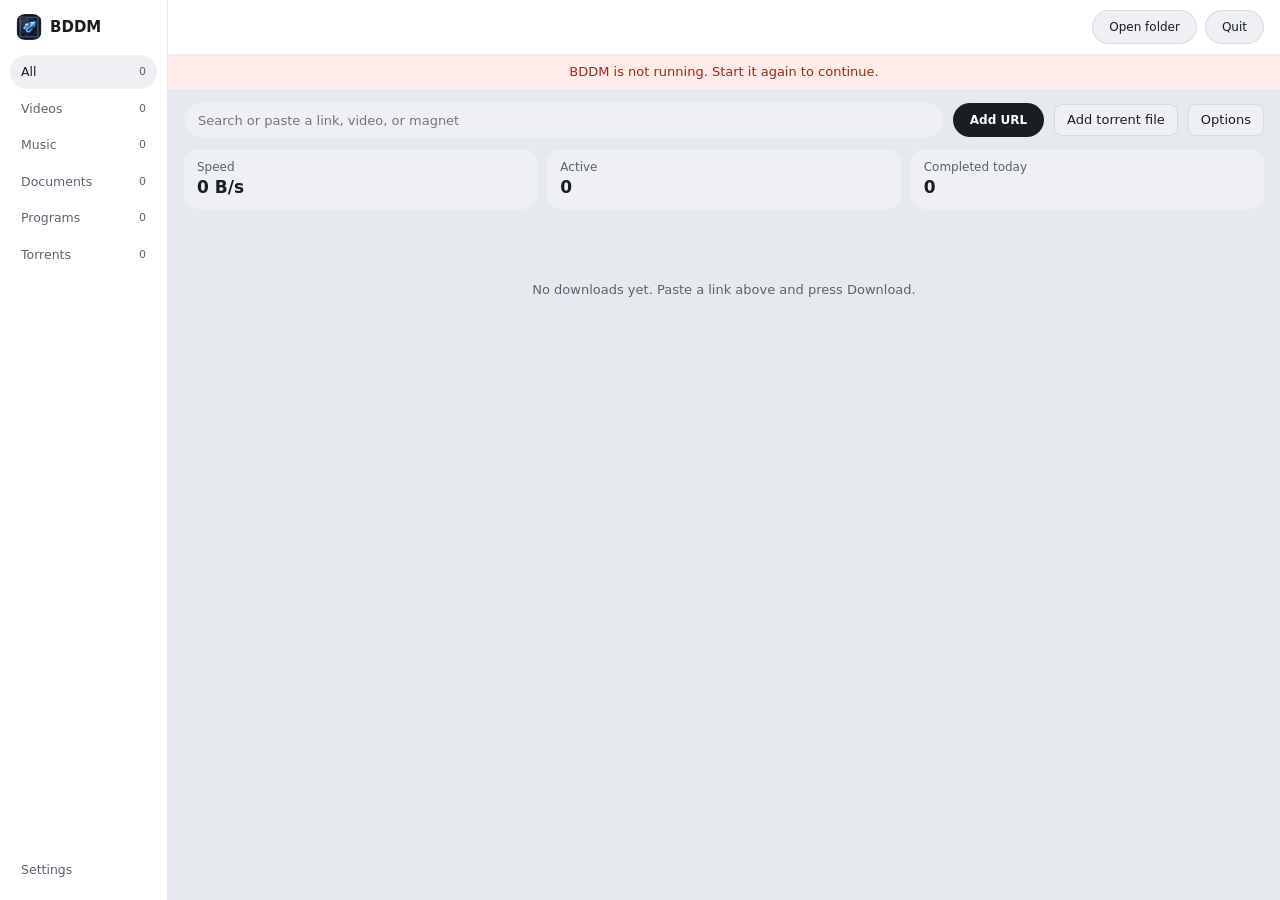
==== commit 25accc65: "Open the main window at a medium size and fill the Settings width The main --app window was using th" ====
--- a/ui/index.html
+++ b/ui/index.html
@@ -102,8 +102,8 @@
   .about-logo { display: flex; flex-direction: column; align-items: center; margin-top: 0; }
   .about-logo img { width: 72px; height: 72px; border-radius: 20px; }
   .about-name { font-size: 16px; font-weight: 600; margin-top: 8px; }
-  .about-card { background: var(--surface); border: 1px solid var(--border); border-radius: 18px; padding: 22px 18px; max-width: 640px; margin-top: 16px; text-align: center; }
-  #tab-settings { max-width: 680px; }
+  .about-card { background: var(--surface); border: 1px solid var(--border); border-radius: 18px; padding: 22px 18px; width: 100%; max-width: 1600px; box-sizing: border-box; margin-top: 16px; text-align: center; }
+  #tab-settings { width: 100%; max-width: 1600px; box-sizing: border-box; }
   #tab-settings h2 { font-size: 16px; font-weight: 600; margin: 0 0 12px; }
   #tab-settings input[type=text], #tab-settings input[type=number], #tab-settings select {
     font: inherit; color: var(--text); background: var(--neutral); border: 1px solid var(--border);
@@ -187,7 +187,7 @@
   .toolbar { display: flex; gap: 10px; margin-bottom: 14px; }
   .toolbar input { flex: 1; }
 
-  .settings-card { background: var(--surface); border: 1px solid var(--border); border-radius: 18px; padding: 18px; max-width: 640px; }
+  .settings-card { background: var(--surface); border: 1px solid var(--border); border-radius: 18px; padding: 18px; width: 100%; max-width: 1600px; box-sizing: border-box; }
   .field { margin-bottom: 16px; }
   .field label { display: block; font-weight: 600; margin-bottom: 6px; }
   .field .hint { color: var(--muted); font-size: 12px; margin-top: 4px; }
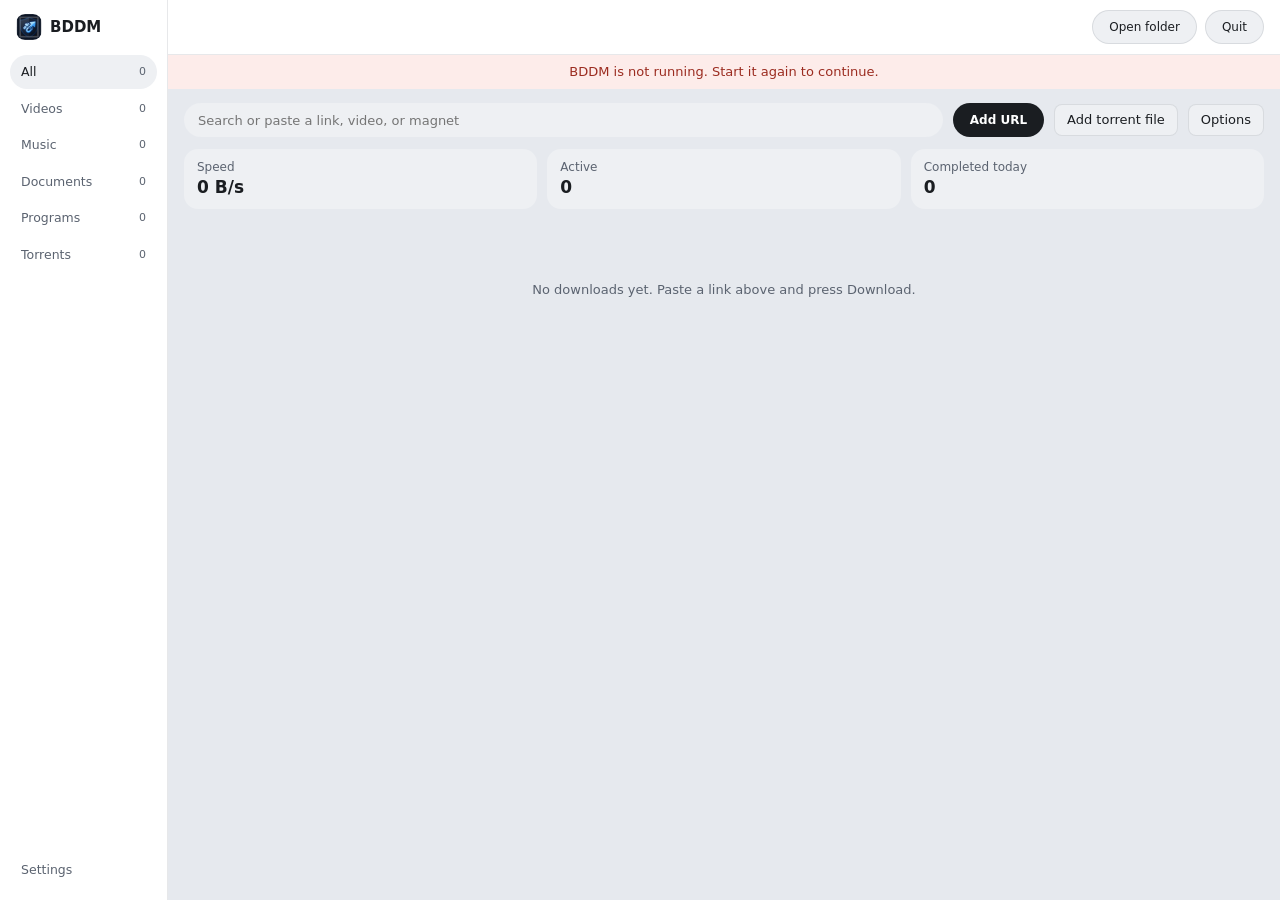
==== commit f52bc1f5: "Browser fallback: hand a blocked download back to the browser (item 18) When a site refuses BDDM (HT" ====
--- a/ui/index.html
+++ b/ui/index.html
@@ -7,6 +7,7 @@
 <link rel="icon" type="image/png" sizes="32x32" href="icon-32.png">
 <link rel="icon" type="image/png" sizes="128x128" href="icon.png">
 <link rel="stylesheet" href="theme.css">
+<script src="scheme.js"></script>
 <style>
   :root {
     color-scheme: light;
@@ -154,6 +155,7 @@
   .badge.Downloading { color: var(--badge-dl-fg); border-color: var(--badge-dl-bd); background: var(--badge-dl-bg); }
   .badge.Done { color: var(--badge-ok-fg); border-color: var(--badge-ok-bd); background: var(--badge-ok-bg); }
   .badge.Error { color: var(--badge-err-fg); border-color: var(--badge-err-bd); background: var(--badge-err-bg); }
+  .badge.HandedBack { color: var(--badge-vo-fg); border-color: var(--badge-vo-bd); background: var(--badge-vo-bg); }
   .badge.ViewOnly { color: var(--badge-vo-fg); border-color: var(--badge-vo-bd); background: var(--badge-vo-bg); }
   .subhead { display: flex; align-items: center; gap: 8px; padding: 6px 4px; color: var(--text); font-weight: 600; cursor: pointer; user-select: none; }
   .subhead .count { font-weight: 400; }
@@ -312,6 +314,15 @@
     <h2>Settings</h2>
     <div class="card settings-card">
       <div class="field">
+        <label for="setTheme">Theme</label>
+        <select id="setTheme">
+          <option value="system">System (follow Windows)</option>
+          <option value="light">Light</option>
+          <option value="dark">Dark</option>
+        </select>
+        <div class="hint">Applies at once to every BDDM window.</div>
+      </div>
+      <div class="field">
         <label for="setDir">Download folder</label>
         <div class="line">
           <input id="setDir" type="text" spellcheck="false">
@@ -762,15 +773,17 @@
   r._ico.textContent = ic.g;
   r._name.textContent = j.name;
   r._name.title = j.url;
-  const label = j.viewOnly ? "View only" : j.status;
+  const handed = j.status === "Error" && j.handedBack;
+  const label = j.viewOnly ? "View only" : handed ? "Handed to browser" : j.status;
   r._badge.textContent = label;
-  r._badge.className = "badge " + (j.viewOnly ? "ViewOnly" : j.status);
+  r._badge.className = "badge " + (j.viewOnly ? "ViewOnly" : handed ? "HandedBack" : j.status);
   const seeding = j.status === "Seeding";
   const known = j.size > 0;
   const pct = known ? Math.min(100, (j.done * 100) / j.size) : (j.status === "Done" || seeding ? 100 : 0);
-  r._bar.className = "bar " + j.status + (!known && j.status === "Downloading" ? " unknown" : "");
+  const barState = handed ? "Paused" : j.status; // a handed-back row is not red
+  r._bar.className = "bar " + barState + (!known && j.status === "Downloading" ? " unknown" : "");
   r._fill.style.width = pct.toFixed(1) + "%";
-  setSeg(r._seg, pct, j.status);
+  setSeg(r._seg, pct, barState);
   let sizeText = known ? fmtSize(j.done, true) + " / " + fmtSize(j.size) + "  (" + pct.toFixed(1) + "%)" : fmtSize(j.done, true) + " downloaded";
   if (j.kind === "torrent" && (j.status === "Downloading" || seeding || j.peers > 0)) {
     const n = j.peers || 0;
@@ -791,7 +804,7 @@
   else if (j.status === "Done") r._eta.textContent = "Finished " + fmtTime(j.finished);
   else r._eta.textContent = "";
   r._pause.hidden = !(j.status === "Downloading" || j.status === "Queued" || seeding);
-  r._resume.hidden = !(j.status === "Paused" || (j.status === "Error" && !j.viewOnly));
+  r._resume.hidden = !(j.status === "Paused" || (j.status === "Error" && !j.viewOnly && !handed));
   const showLimit = !j.viewOnly && j.status !== "Done" && (j.status === "Downloading" || j.status === "Queued" || j.status === "Paused" || j.status === "Error" || seeding);
   r._limit.hidden = !showLimit;
   r._limit.classList.toggle("limit", true);
@@ -802,9 +815,9 @@
   r._up.hidden = !queued || j.queuePos <= 1;
   r._down.hidden = !queued || j.queuePos >= j.queueLen;
   if (j.status === "Error") {
-    r._msg.className = j.viewOnly ? "msg" : "msg err";
+    r._msg.className = j.viewOnly || handed ? "msg" : "msg err";
     r._msg.textContent = (j.reason || j.error || "Failed") + (j.viewOnly ? " Open it in Firefox and use Save as PDF from the BDDM extension." : "");
-    if (j.fix && !j.viewOnly) r._msg.append(el("span", "fix", "What to do: " + j.fix));
+    if (j.fix && !j.viewOnly) r._msg.append(el("span", "fix", (handed ? "" : "What to do: ") + j.fix));
     if (j.error && j.reason && j.reason !== j.error) {
       const d = el("span", "details", "Details: " + j.error);
       r._msg.append(d);
@@ -1109,6 +1122,8 @@
   $("setNotify").checked = s.notifications;
   $("setAsk").checked = s.askCaptured;
   $("setCookies").value = s.cookiesBrowser || "";
+  $("setTheme").value = s.theme || "system";
+  if (window.bddmSetTheme) window.bddmSetTheme(s.theme || "system");
   $("setAutostart").checked = !!s.startWithWindows;
   $("setResume").checked = !!s.resumeOnStart;
   $("setCheckUpdates").checked = s.checkUpdates !== false;
@@ -1178,7 +1193,7 @@
       yieldToOther: $("setYield").checked,
       askCaptured: $("setAsk").checked, cookiesBrowser: $("setCookies").value,
       startWithWindows: $("setAutostart").checked, resumeOnStart: $("setResume").checked,
-      checkUpdates: $("setCheckUpdates").checked,
+      checkUpdates: $("setCheckUpdates").checked, theme: $("setTheme").value,
     });
     $("setDir").value = s.downloadDir; $("setParts").value = s.parts; $("setActive").value = s.maxActive;
     $("limHTTP").value = speedIndex(s.httpDownloadLimit);
@@ -1189,6 +1204,15 @@
     $("limTorUp").dispatchEvent(new Event("input"));
     toast("Settings saved", "Speed limits apply at once to running downloads.", "ok");
   } catch (e) { toast("Could not save settings", e.message, "bad"); }
+};
+$("setTheme").onchange = async () => {
+  const theme = $("setTheme").value;
+  if (window.bddmSetTheme) window.bddmSetTheme(theme); // this window at once
+  try {
+    const s = await api("/api/settings", { theme });
+    $("setTheme").value = s.theme || "system";
+    toast("Theme saved", theme === "system" ? "BDDM follows the Windows light or dark mode." : "Every BDDM window uses the " + theme + " theme.", "ok");
+  } catch (e) { toast("Could not save the theme", e.message, "bad"); }
 };
 $("setCookies").onchange = async () => {
   try {
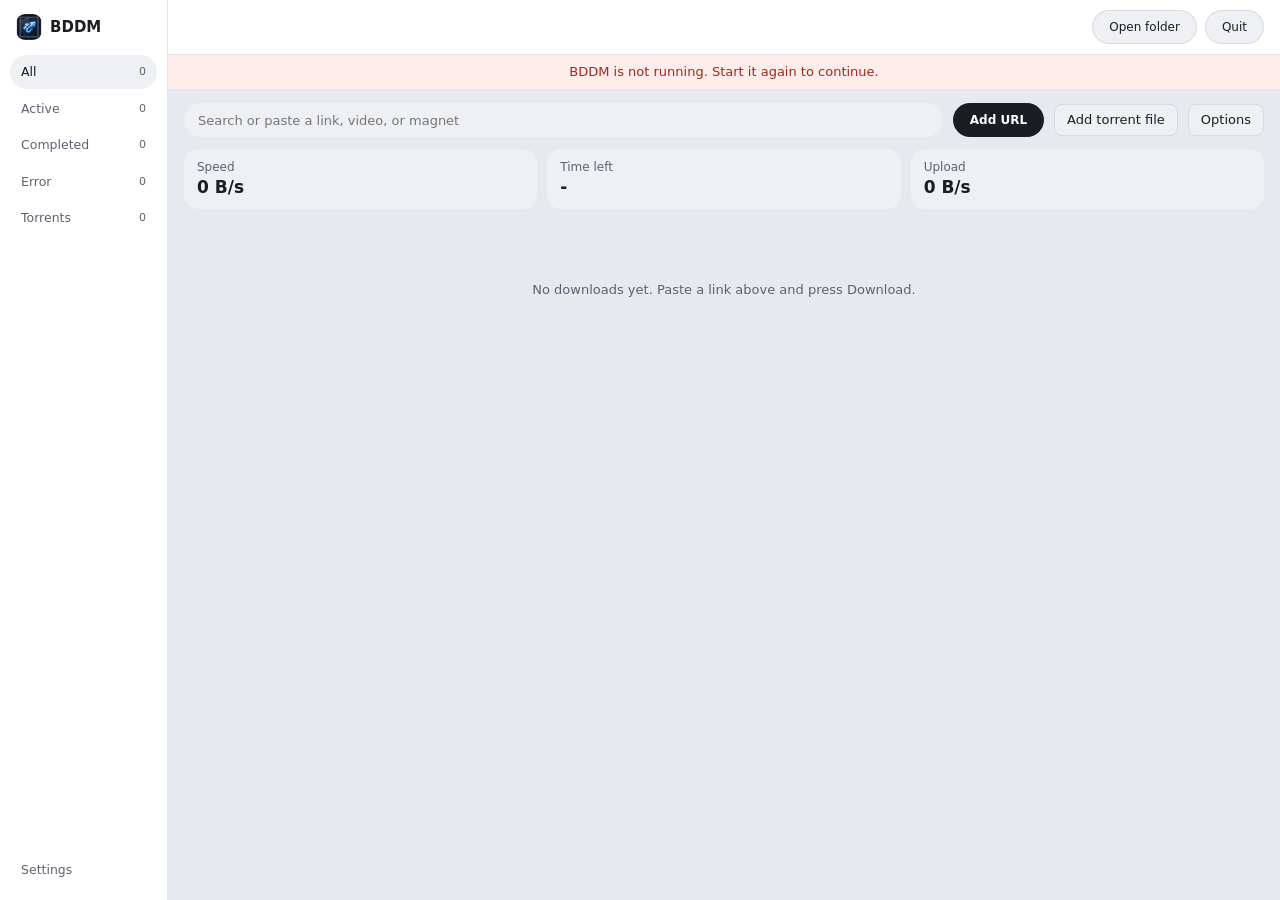
==== commit 8528fde8: "Filter the list by status in the sidebar and show time left (items 83 and 84)" ====
--- a/ui/index.html
+++ b/ui/index.html
@@ -145,6 +145,22 @@
   .seg.Done i.on, .seg.Seeding i.on { background: var(--ok); }
   .seg.Error i.on { background: var(--bad); }
   .seg.Paused i.on { background: var(--warn); }
+  /* Item 79: real per-part / per-fragment progress. One segment per part,
+     as wide as its byte range, with its own fill. */
+  .seg.rt { gap: 2px; height: 10px; }
+  .seg.rt i { position: relative; overflow: hidden; min-width: 3px; background: var(--neutral); box-shadow: inset 0 0 0 1px var(--line); }
+  .seg.rt i b { position: absolute; left: 0; top: 0; bottom: 0; width: 0; background: var(--accent); }
+  .seg.rt.single i { border-radius: 99px; }
+  .seg.rt i.s-done b { background: var(--ok); }
+  .seg.rt i.s-active { box-shadow: inset 0 0 0 1px var(--accent); }
+  .seg.rt i.s-retry { background: repeating-linear-gradient(135deg, var(--neutral) 0 4px, var(--warn) 4px 6px); box-shadow: inset 0 0 0 1px var(--warn); }
+  .seg.rt i.s-retry b { background: var(--warn); opacity: .55; }
+  .seg.rt.Done i b { background: var(--ok); }
+  .seg.rt.Paused i b, .seg.rt.Paused i.s-done b { background: var(--warn); }
+  .seg.rt.Error i b, .seg.rt.Error i.s-done b { background: var(--bad); }
+  .seg.rt.Seeding i b { background: var(--ok); }
+  .partsline { color: var(--muted); font-size: 11px; margin: -2px 0 6px; white-space: nowrap; overflow: hidden; text-overflow: ellipsis; }
+  .partsline[hidden] { display: none; }
   .bar { display: none; }
   .stats-row { display: grid; grid-template-columns: repeat(3,1fr); gap: 10px; margin-bottom: 12px; }
   .addbar { display: flex; gap: 10px; align-items: center; margin-bottom: 12px; }
@@ -255,10 +271,9 @@
 <aside class="sidebar">
   <div class="brand"><img src="icon-32.png" alt="">BDDM</div>
   <button type="button" class="nav on" data-filter="all" data-tab="downloads">All<span class="count" id="navAll">0</span></button>
-  <button type="button" class="nav" data-filter="Video" data-tab="downloads">Videos<span class="count" id="navVideo">0</span></button>
-  <button type="button" class="nav" data-filter="Audio" data-tab="downloads">Music<span class="count" id="navAudio">0</span></button>
-  <button type="button" class="nav" data-filter="Documents" data-tab="downloads">Documents<span class="count" id="navDocuments">0</span></button>
-  <button type="button" class="nav" data-filter="Programs" data-tab="downloads">Programs<span class="count" id="navPrograms">0</span></button>
+  <button type="button" class="nav" data-filter="active" data-tab="downloads">Active<span class="count" id="navActive">0</span></button>
+  <button type="button" class="nav" data-filter="done" data-tab="downloads">Completed<span class="count" id="navDone">0</span></button>
+  <button type="button" class="nav" data-filter="error" data-tab="downloads">Error<span class="count" id="navError">0</span></button>
   <button type="button" class="nav" data-filter="torrent" data-tab="downloads">Torrents<span class="count" id="navTorrent">0</span></button>
   <div class="sidebar-grow"></div>
   <button type="button" class="nav" data-tab="settings" id="navSettings">Settings</button>
@@ -303,8 +318,8 @@
     </div>
     <div class="stats-row" id="statsRow">
       <div class="stat"><span class="meta">Speed</span><b id="statSpeed">0 B/s</b></div>
-      <div class="stat"><span class="meta">Active</span><b id="statActive">0</b></div>
-      <div class="stat"><span class="meta" id="statThirdLabel">Completed today</span><b id="statThird">0</b></div>
+      <div class="stat"><span class="meta">Time left</span><b id="statTimeLeft">-</b></div>
+      <div class="stat"><span class="meta">Upload</span><b id="statUpload">0 B/s</b></div>
     </div>
     <div id="list"></div>
     <div id="emptyList" class="empty">No downloads yet. Paste a link above and press Download.</div>
@@ -538,8 +553,11 @@
 }
 function jobMatchesFilter(j, filter) {
   if (!filter || filter === "all") return true;
+  if (filter === "active") return j.status === "Downloading" || j.status === "Seeding";
+  if (filter === "done") return j.status === "Done";
+  if (filter === "error") return j.status === "Error";
   if (filter === "torrent") return j.kind === "torrent";
-  return fileCategory(j) === filter;
+  return false;
 }
 function setSeg(el, pct, status) {
   if (!el) return;
@@ -548,36 +566,93 @@
   const kids = el.children;
   for (let i = 0; i < kids.length; i++) kids[i].classList.toggle("on", i < n);
 }
+// Item 79: the row's bar. One segment per part (or bucket of HLS fragments),
+// as wide as its share, with its own fill; a single plain bar when the
+// download has one connection. Elements are reused and only changed values
+// are written, so a one-second refresh stays cheap.
+function partsText(info) {
+  if (!info) return "";
+  const waiting = Math.max(0, info.total - info.finished - (info.active || 0) - (info.retrying || 0));
+  const bits = [];
+  if (info.kind === "fragments") {
+    bits.push(info.finished + " of " + info.total + " done");
+    if (info.active) bits.push(info.active + " active");
+    if (info.retrying) bits.push(info.retrying + " retrying");
+    return "Fragments" + (info.label ? " (" + info.label + ")" : "") + ": " + bits.join(", ");
+  }
+  if (info.active) bits.push(info.active + " active");
+  if (info.retrying) bits.push(info.retrying + " retrying");
+  bits.push(info.finished + " done");
+  if (waiting) bits.push(waiting + " waiting");
+  return "Parts: " + bits.join(", ");
+}
+function setJobSegs(r, j, pct, state) {
+  const el = r._seg;
+  const info = j.segs;
+  const multi = !!(info && info.segs && info.segs.length > 1);
+  const cls = "seg rt " + (multi ? "multi " : "single ") + (state || "");
+  if (el.className !== cls) el.className = cls;
+  const want = multi ? info.segs.length : 1;
+  while (el.children.length > want) el.lastChild.remove();
+  while (el.children.length < want) {
+    const i = document.createElement("i");
+    i.append(document.createElement("b"));
+    el.append(i);
+  }
+  const set = (k, flex, fill, st) => {
+    const sig = flex + "|" + fill + "|" + st;
+    if (k._sig === sig) return;
+    k._sig = sig;
+    k.style.flex = flex;
+    k.className = st ? "s-" + st : "";
+    k.firstChild.style.width = fill + "%";
+  };
+  if (!multi) {
+    set(el.children[0], "1 1 0", Math.max(0, Math.min(100, pct)).toFixed(1), "");
+  } else {
+    info.segs.forEach((g, n) => {
+      const frac = g.s === "done" ? 100 : (g.w > 0 ? Math.max(0, Math.min(100, (g.d * 100) / g.w)) : 0);
+      set(el.children[n], Math.max(1, g.w) + " 1 0", frac.toFixed(1), g.s);
+    });
+  }
+  const text = multi ? partsText(info) : "";
+  if (r._parts.textContent !== text) r._parts.textContent = text;
+  r._parts.hidden = !text;
+}
 function updateNavAndStats(jobs, groups) {
-  const counts = { all: 0, Video: 0, Audio: 0, Documents: 0, Programs: 0, torrent: 0 };
-  let speed = 0, up = 0, active = 0, doneToday = 0;
-  const start = new Date(); start.setHours(0, 0, 0, 0);
+  const counts = { all: 0, active: 0, done: 0, error: 0, torrent: 0 };
+  let speed = 0, up = 0, longestEta = -1;
   for (const j of jobs || []) {
     counts.all++;
-    const c = fileCategory(j);
-    if (c in counts) counts[c]++;
-    if (j.status === "Downloading") { active++; speed += (j.speed || 0); }
-    if (j.status === "Seeding") up += (j.upSpeed || 0);
-    else if (j.status === "Downloading") up += (j.upSpeed || 0);
-    if (j.status === "Done" && j.finished && !String(j.finished).startsWith("0001") && new Date(j.finished) >= start) doneToday++;
+    if (j.status === "Downloading" || j.status === "Seeding") counts.active++;
+    if (j.status === "Done") counts.done++;
+    if (j.status === "Error") counts.error++;
+    if (j.kind === "torrent") counts.torrent++;
+    if (j.status === "Downloading") {
+      speed += (j.speed || 0);
+      if (typeof j.eta === "number" && j.eta > longestEta) longestEta = j.eta;
+    }
+    if (j.status === "Seeding" || j.status === "Downloading") up += (j.upSpeed || 0);
   }
   for (const g of groups || []) {
     counts.all++;
-    if (g.status === "Downloading") { active++; speed += (g.speed || 0); }
+    if (g.status === "Downloading" || g.status === "Seeding") counts.active++;
+    if (g.status === "Done") counts.done++;
+    if (g.status === "Error") counts.error++;
+    if (g.status === "Downloading") {
+      speed += (g.speed || 0);
+      if (typeof g.eta === "number" && g.eta > longestEta) longestEta = g.eta;
+    }
   }
   const setCount = (id, n) => { const e = $(id); if (e) e.textContent = String(n); };
   setCount("navAll", counts.all);
-  setCount("navVideo", counts.Video);
-  setCount("navAudio", counts.Audio);
-  setCount("navDocuments", counts.Documents);
-  setCount("navPrograms", counts.Programs);
+  setCount("navActive", counts.active);
+  setCount("navDone", counts.done);
+  setCount("navError", counts.error);
   setCount("navTorrent", counts.torrent);
   if ($("statSpeed")) $("statSpeed").textContent = speed > 0 ? fmtSpeed(speed) : "0 B/s";
-  if ($("statActive")) $("statActive").textContent = String(active);
-  if ($("statThird")) {
-    if (up > 0) { $("statThirdLabel").textContent = "Upload"; $("statThird").textContent = fmtSpeed(up); }
-    else { $("statThirdLabel").textContent = "Completed today"; $("statThird").textContent = String(doneToday); }
-  }
+  if ($("statTimeLeft")) $("statTimeLeft").textContent = fmtETA(longestEta);
+  if ($("statUpload")) $("statUpload").textContent = up > 0 ? fmtSpeed(up) : "0 B/s";
 }
 
 function el(tag, cls, text) {
@@ -720,15 +795,16 @@
   r._bar = el("div", "bar");
   r._fill = el("div");
   r._bar.append(r._fill);
-  r._seg = el("div", "seg");
-  for (let i = 0; i < 8; i++) r._seg.append(document.createElement("i"));
+  r._seg = el("div", "seg rt single");
+  r._parts = el("div", "partsline");
+  r._parts.hidden = true;
   const row2 = el("div", "row2");
   const stats = el("div", "stats");
   r._size = el("span"); r._speed = el("span"); r._eta = el("span");
   stats.append(r._size, r._speed, r._eta);
   row2.append(stats);
   r._msg = el("div", "msg");
-  mid.append(row1, r._bar, r._seg, row2, r._msg);
+  mid.append(row1, r._bar, r._seg, r._parts, row2, r._msg);
   const actions = el("div", "actions");
   r._pause = el("button", "small", "Pause");
   r._resume = el("button", "small", "Resume");
@@ -783,7 +859,7 @@
   const barState = handed ? "Paused" : j.status; // a handed-back row is not red
   r._bar.className = "bar " + barState + (!known && j.status === "Downloading" ? " unknown" : "");
   r._fill.style.width = pct.toFixed(1) + "%";
-  setSeg(r._seg, pct, barState);
+  setJobSegs(r, j, pct, barState);
   let sizeText = known ? fmtSize(j.done, true) + " / " + fmtSize(j.size) + "  (" + pct.toFixed(1) + "%)" : fmtSize(j.done, true) + " downloaded";
   if (j.kind === "torrent" && (j.status === "Downloading" || seeding || j.peers > 0)) {
     const n = j.peers || 0;
@@ -1008,7 +1084,7 @@
     top.push({ t: j.started, kind: "job", v: j });
   }
   for (const g of groups || []) {
-    if (filter !== "all") continue;
+    if (!jobMatchesFilter(g, filter)) continue;
     top.push({ t: g.started, kind: "group", v: g });
   }
   top.sort((a, b) => (a.t < b.t ? 1 : a.t > b.t ? -1 : 0));
@@ -1376,6 +1452,11 @@
     const btn = document.querySelector('[data-tab="settings"]');
     if (btn) btn.click();
   }
+  const f = q.get("filter");
+  if (f) {
+    const btn = document.querySelector('[data-filter="' + f + '"]');
+    if (btn) btn.click();
+  }
   if (q.has("add")) {
     const u = $("url");
     if (u) u.focus();
